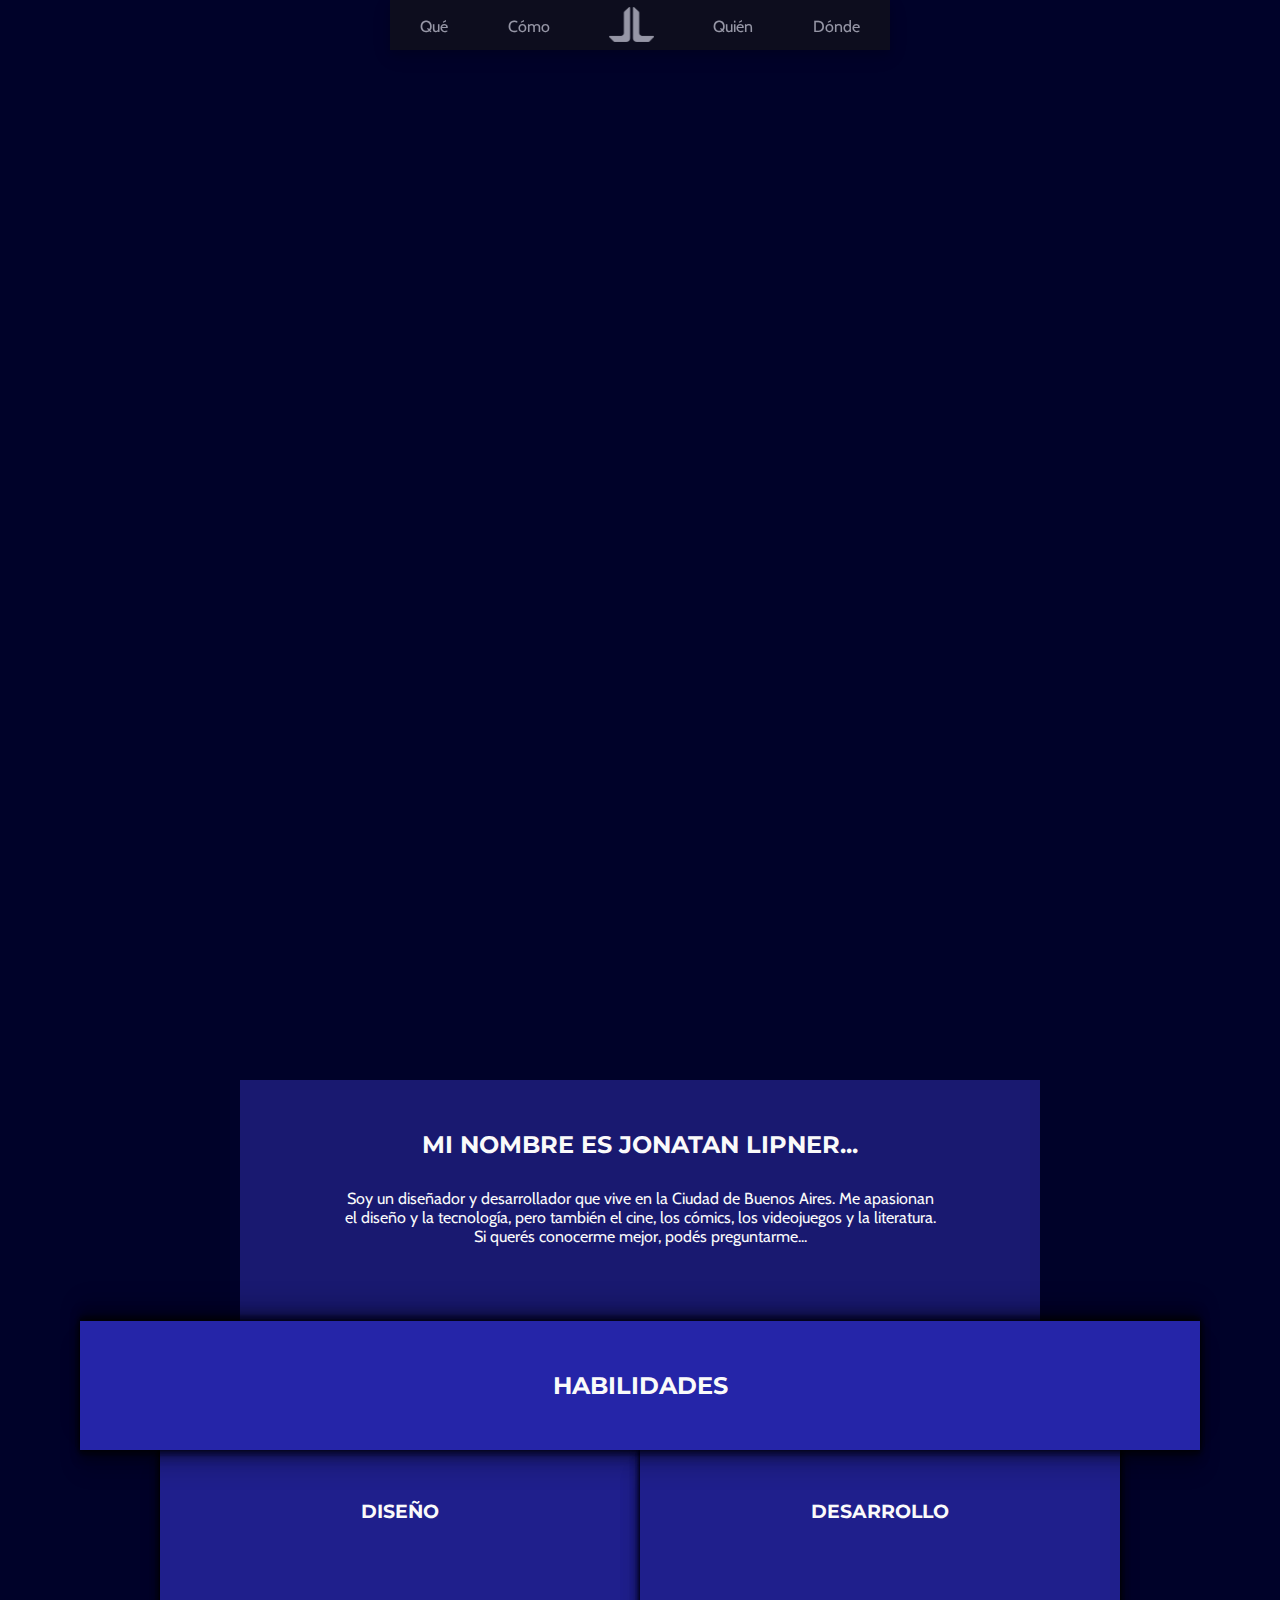
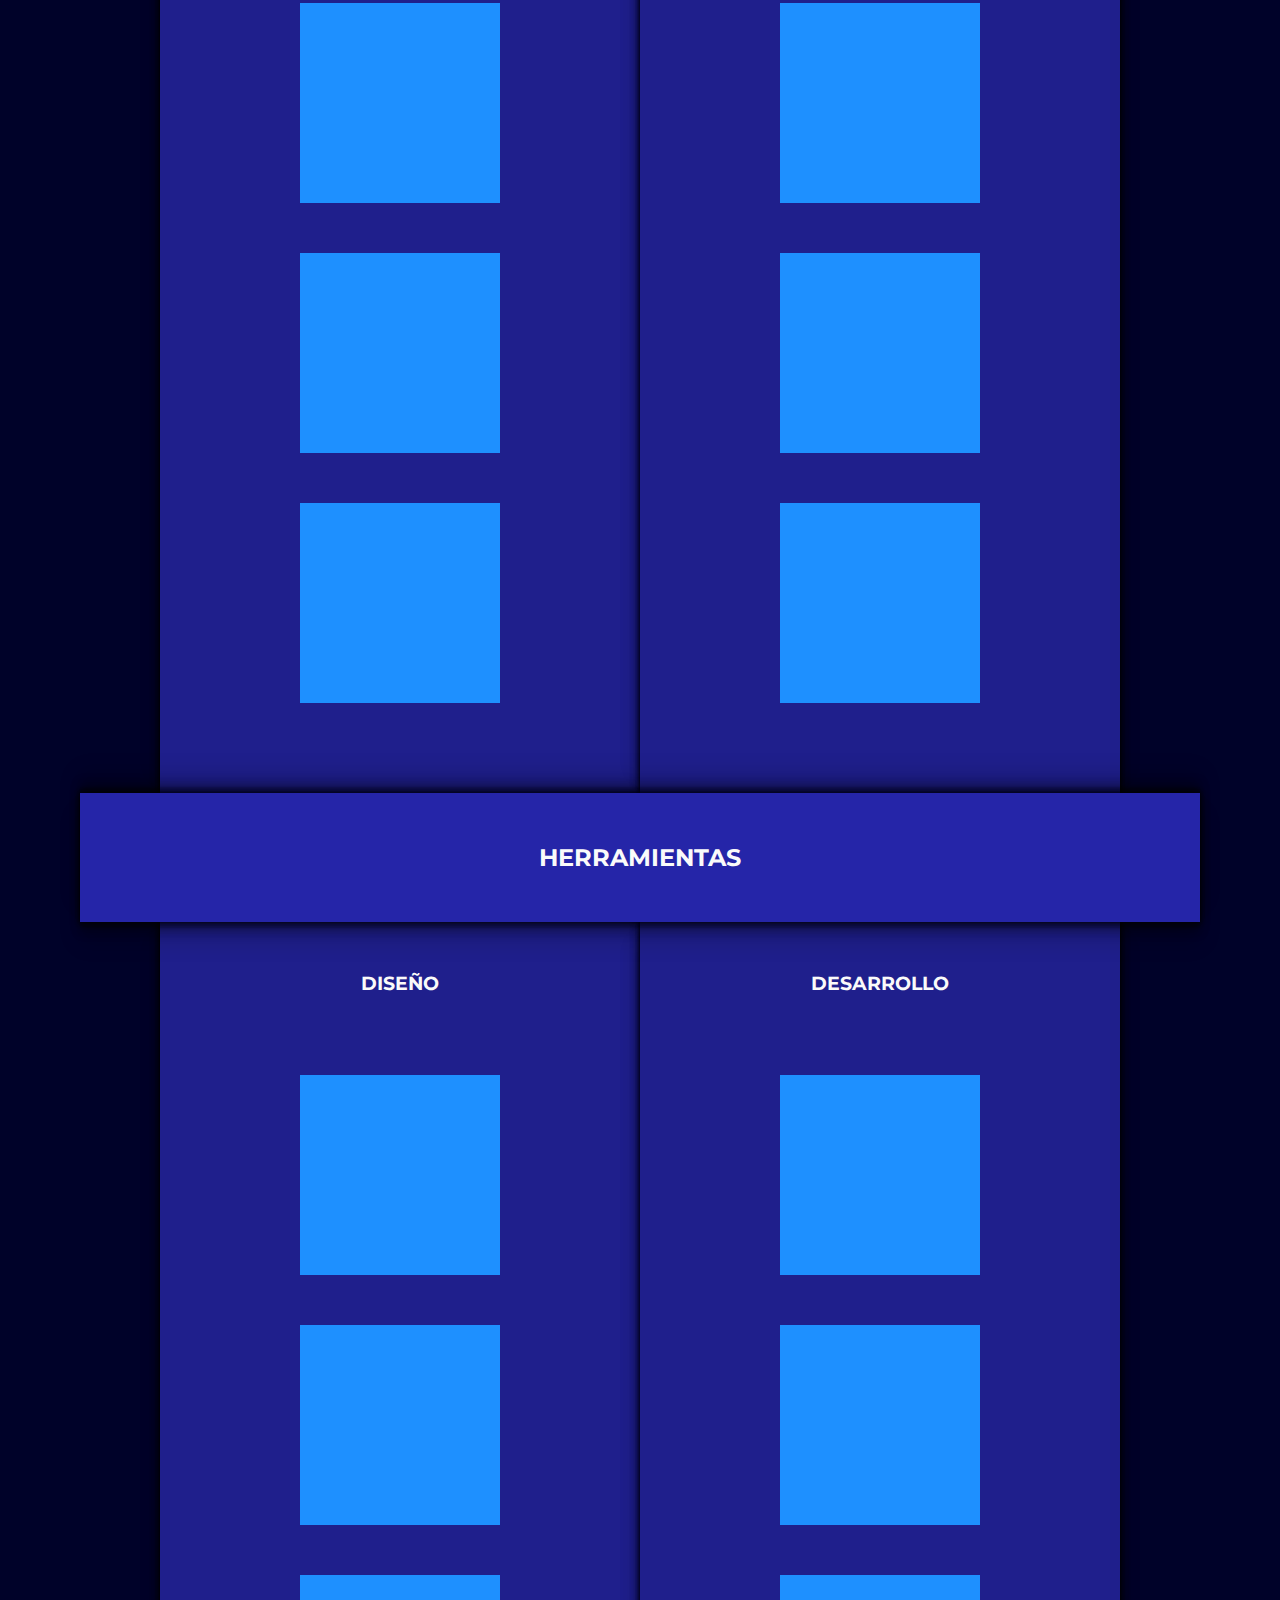
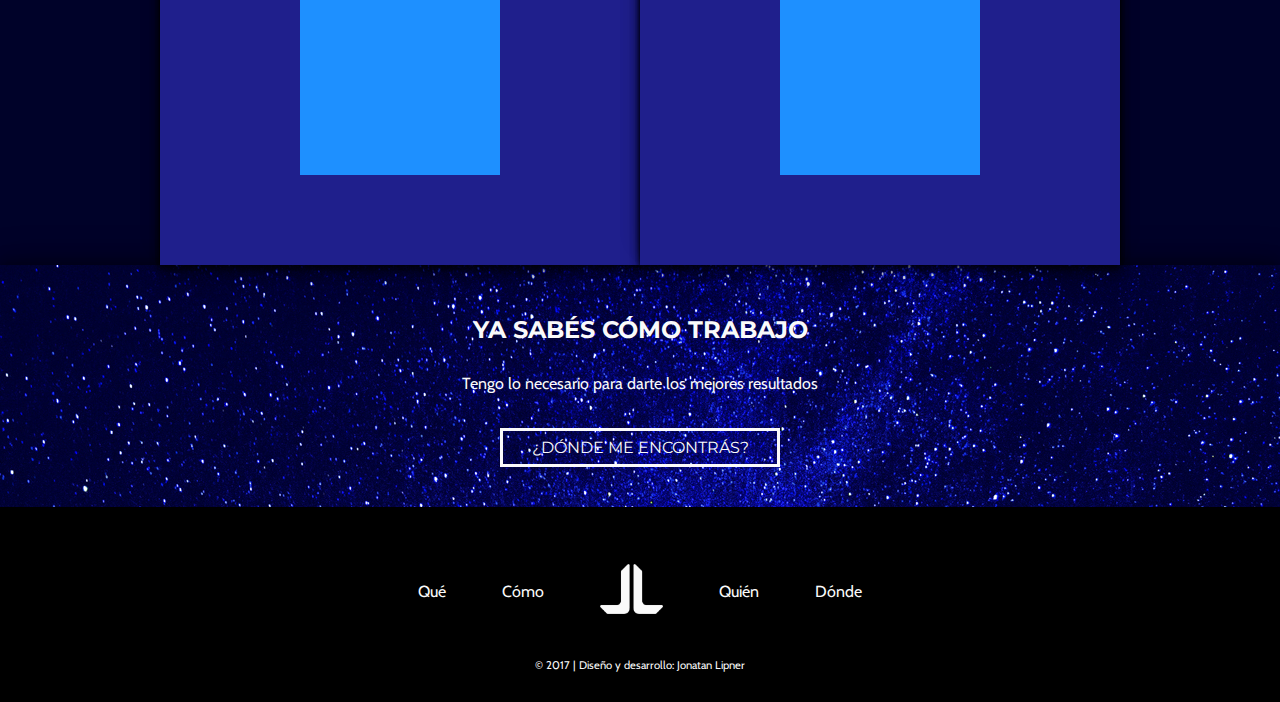
==== pages/how.html @ ca88f272 "almost" ====
<!DOCTYPE html>
<html lang="es">
<head>
	<meta charset="utf-8">
	<link rel="icon" type="image/png" href="img/favico.png">
	<link href="https://fonts.googleapis.com/css?family=Montserrat:700|Cabin:400,400i" rel="stylesheet">  
	<link rel="stylesheet" type="text/css" href="../stylesheets/general.css">
	<link rel="stylesheet" type="text/css" href="../stylesheets/pages.css">
	<title>Cómo</title>
</head>
<body class="how">
	<header>
		<div class="head">
			<nav class="menu">
				<ul>
					<li><a href="what.html">Qué</a></li>
					<li><a href="how.html">Cómo</a></li>
					<li><a href="../index.html"><img src="../img/logo.png"></a></li>
					<li><a href="who.html">Quién</a></li>
					<li><a href="where.html">Dónde</a></li>
				</ul>
			</nav>
		</div>
	</header>
	<div class="container">
		<div class="introcon">
			
		</div>
		<div class="levelone whobox">
			<h2>MI NOMBRE ES JONATAN LIPNER...</h2>
			<div class="bodytext">
				<p>Soy un diseñador y desarrollador que vive en la Ciudad de Buenos Aires.
					Me apasionan el diseño y la tecnología, pero también el cine, 
					los cómics, los videojuegos y la literatura.
					Si querés conocerme mejor, podés preguntarme...
				</p>
			</div>	
		</div>
		<div class="leveltwo howbox">
			<h2>HABILIDADES</h2>	
		</div>
		<div class="levelone magicboxcon">
			<div class="leveltwo magicbox left">
				<h3>DISEÑO</h3>
				<div class="outer">
					<div class="inner">
						
					</div>
				</div>
				<div class="outer">
					<div class="inner">
						
					</div>
				</div>
				<div class="outer">
					<div class="inner">
						
					</div>
				</div>		
			</div>
			<div class="leveltwo magicbox right">
				<h3>DESARROLLO</h3>
				<div class="outer">
					<div class="inner">
						
					</div>
				</div>
				<div class="outer">
					<div class="inner">
						
					</div>
				</div>
				<div class="outer">
					<div class="inner">
						
					</div>
				</div>			
			</div>
		</div>
		<div class="leveltwo howbox">
			<h2>HERRAMIENTAS</h2>	
		</div>
		<div class="levelone magicboxcon">
			<div class="leveltwo magicbox left">
				<h3>DISEÑO</h3>
				<div class="outer">
					<div class="inner">
						
					</div>
				</div>
				<div class="outer">
					<div class="inner">
						
					</div>
				</div>
				<div class="outer">
					<div class="inner">
						
					</div>
				</div>		
			</div>
			<div class="leveltwo magicbox right">
				<h3>DESARROLLO</h3>
				<div class="outer">
					<div class="inner">
						
					</div>
				</div>
				<div class="outer">
					<div class="inner">
						
					</div>
				</div>
				<div class="outer">
					<div class="inner">
						
					</div>
				</div>			
			</div>
		</div>	
		<div class="levelone wherecon">
			<h2>YA SABÉS CÓMO TRABAJO</h2>
			<div class="bodytext">
				<p>Tengo lo necesario para darte los mejores resultados</p>
			</div>
			<div class="wherebutton">
				<a href="where.html">¿DÓNDE ME ENCONTRÁS?</a>
			</div>	
		</div>
	</div>
	<footer>
		<div class="foot">
			<nav class="footnav">
				<ul>
					<li><a href="what.html">Qué</a></li>
					<li><a href="how.html">Cómo</a></li>
					<li><a href="../index.html"><img src="../img/logo.png"></a></li>
					<li><a href="who.html">Quién</a></li>
					<li><a href="where.html">Dónde</a></li>
				</ul>
			</nav>
			<p>&copy; 2017 | Diseño y desarrollo: Jonatan Lipner</p>
		</div>
	</footer>
</body>
</html>
---- stylesheets/general.css ----
/* GENERAL STYLESHEET */



/*--------------------------------
  
            COMMON VALUES 

---------------------------------*/


* {
	padding: 0;
	margin: 0;
	box-sizing: border-box;
}

h1, h2, h3 {
	font-family: 'Montserrat', sans-serif;
	color: #fafafa;
	text-align: center;
	padding: 50px 0 30px 0;
}

p {
	font-family: 'Cabin', sans-serif;
	color: #fafafa;
	text-align: center;
}

.bodytext {
	height: auto;
	max-width: 600px;
	margin: auto;
	padding-bottom: 35px;
}

/*---------- HEADER -------------*/

header {
	max-width: 100%;
	background-color: transparent;
}

.head {
	max-width: 1280px;
}

.menu {
	max-height: 50px;
	max-width: 500px;
	z-index: 101;
	top: 0;
	left: 0;
	right: 0;
	margin: auto;
	position: fixed;
	background-color: #161718;
	opacity: 0.6;
	-moz-box-shadow: 0 4px 8px 0 rgba(0, 0, 0, 0.2), 0 6px 20px 0 rgba(0, 0, 0, 0.19);
  	-webkit-box-shadow: 0 4px 8px 0 rgba(0, 0, 0, 0.2), 0 6px 20px 0 rgba(0, 0, 0, 0.19);
  	box-shadow: 0 4px 8px 0 rgba(0, 0, 0, 0.2), 0 6px 20px 0 rgba(0, 0, 0, 0.19);
  	transition: opacity 0.5s ease;
}

.menu:hover {
	opacity: 1;
}

/*-------- CONTAINER ------------*/

.container {
	height: auto;
	max-width: 100%;
	background-color: #000229;
}

.container a {
	height: auto;
	max-width: 200px;
	font-family: 'Montserrat', sans-serif;
	color: #fafafa;
	font-size: 1em;
	text-align: center;
	text-decoration: none;
	padding: 7px;
	border: 3px solid #fafafa;
	display: block;
	margin: auto;
	-webkit-transition: all 0.5s ease;
	transition: all 0.5s ease;
}

.container a:hover {
	background-color: dodgerblue;
	border: 3px solid dodgerblue;
}

.levelone {
	margin: auto;
	padding-bottom: 40px;
	position: relative;
	background-color: midnightblue;
}

.leveltwo {
	margin: auto;
	padding-bottom: 40px;
	position: relative;
	background-color: #1f1f8c;
	z-index: 20;
	-moz-box-shadow: 
	0 6px 1px rgba(0,0,0,.1),
            0 0 5px rgba(0,0,0,.1),
            0 1px 3px rgba(0,0,0,.3),
            0 3px 5px rgba(0,0,0,.2),
            0 5px 10px rgba(0,0,0,.25),
            0 10px 10px rgba(0,0,0,.2),
            0 20px 20px rgba(0,0,0,.15),
            0 -6px 1px rgba(0,0,0,.1),
            0 0 5px rgba(0,0,0,.1),
            0 -1px 3px rgba(0,0,0,.3),
            0 -3px 5px rgba(0,0,0,.2),
            0 -5px 10px rgba(0,0,0,.25),
            0 -10px 10px rgba(0,0,0,.2),
            0 -20px 20px rgba(0,0,0,.15);;
  	-webkit-box-shadow: 
  	0 6px 1px rgba(0,0,0,.1),
            0 0 5px rgba(0,0,0,.1),
            0 1px 3px rgba(0,0,0,.3),
            0 3px 5px rgba(0,0,0,.2),
            0 5px 10px rgba(0,0,0,.25),
            0 10px 10px rgba(0,0,0,.2),
            0 20px 20px rgba(0,0,0,.15),
            0 -6px 1px rgba(0,0,0,.1),
            0 0 5px rgba(0,0,0,.1),
            0 -1px 3px rgba(0,0,0,.3),
            0 -3px 5px rgba(0,0,0,.2),
            0 -5px 10px rgba(0,0,0,.25),
            0 -10px 10px rgba(0,0,0,.2),
            0 -20px 20px rgba(0,0,0,.15);;
  	box-shadow: 
  			0 6px 1px rgba(0,0,0,.1),
            0 0 5px rgba(0,0,0,.1),
            0 1px 3px rgba(0,0,0,.3),
            0 3px 5px rgba(0,0,0,.2),
            0 5px 10px rgba(0,0,0,.25),
            0 10px 10px rgba(0,0,0,.2),
            0 20px 20px rgba(0,0,0,.15),
            0 -6px 1px rgba(0,0,0,.1),
            0 0 5px rgba(0,0,0,.1),
            0 -1px 3px rgba(0,0,0,.3),
            0 -3px 5px rgba(0,0,0,.2),
            0 -5px 10px rgba(0,0,0,.25),
            0 -10px 10px rgba(0,0,0,.2),
            0 -20px 20px rgba(0,0,0,.15);
}

.levelthree {
	margin: auto;
	position: relative;
	background-color: #2525a8;
	box-shadow: 0 6px 1px rgba(0,0,0,.1),
               0 0 5px rgba(0,0,0,.1),
               0 1px 3px rgba(0,0,0,.3),
               0 3px 5px rgba(0,0,0,.2),
               0 5px 10px rgba(0,0,0,.25),
               0 10px 10px rgba(0,0,0,.2),
               0 20px 20px rgba(0,0,0,.15);
}

.levelone, .leveltwo, .levelthree h2 {
	-webkit-transition: all 1s ease;
	transition: all 1s ease;
}

.levelone:hover, 
.leveltwo:hover, 
.levelthree:hover h2 {
	text-shadow: 0 6px 1px rgba(0,0,0,.1),
               0 0 5px rgba(0,0,0,.1),
               0 1px 3px rgba(0,0,0,.3),
               0 3px 5px rgba(0,0,0,.2),
               0 5px 10px rgba(0,0,0,.25),
               0 10px 10px rgba(0,0,0,.2),
               0 20px 20px rgba(0,0,0,.15);
}

.levelone, .leveltwo, .levelthree a {
	-webkit-transition: all 1s ease;
	transition: all 1s ease;
}

.levelone:hover a {
	box-shadow: 0 6px 1px rgba(0,0,0,.1),
               0 0 5px rgba(0,0,0,.1),
               0 1px 3px rgba(0,0,0,.3),
               0 3px 5px rgba(0,0,0,.2),
               0 5px 10px rgba(0,0,0,.25),
               0 10px 10px rgba(0,0,0,.2),
               0 20px 20px rgba(0,0,0,.15);
}

.leveltwo:hover a {
	box-shadow: 0 6px 1px rgba(0,0,0,.1),
               0 0 5px rgba(0,0,0,.1),
               0 1px 3px rgba(0,0,0,.3),
               0 3px 5px rgba(0,0,0,.2),
               0 5px 10px rgba(0,0,0,.25),
               0 10px 10px rgba(0,0,0,.2),
               0 20px 20px rgba(0,0,0,.15);
}

.levelthree:hover a {
	box-shadow: 0 6px 1px rgba(0,0,0,.1),
               0 0 5px rgba(0,0,0,.1),
               0 1px 3px rgba(0,0,0,.3),
               0 3px 5px rgba(0,0,0,.2),
               0 5px 10px rgba(0,0,0,.25),
               0 10px 10px rgba(0,0,0,.2),
               0 20px 20px rgba(0,0,0,.15);
}

.wherecon {
	height: auto;
	width: 100%;
	padding-bottom: 40px;
	position: relative;
	background-image: url(../img/background-where.jpg);
	background-position: center;
	background-repeat: no-repeat;
	-moz-box-shadow: 
	0 -6px 9px 0 rgba(0, 0, 0, 0.2), 0 -9px 30px 0 rgba(0, 0, 0, 0.19), 
	0 6px 9px 0 rgba(0, 0, 0, 0.2), 0 9px 30px 0 rgba(0, 0, 0, 0.19);
  	-webkit-box-shadow: 
  	0 -6px 9px 0 rgba(0, 0, 0, 0.2), 0 -9px 30px 0 rgba(0, 0, 0, 0.19),
  	0 6px 9px 0 rgba(0, 0, 0, 0.2), 0 9px 30px 0 rgba(0, 0, 0, 0.19);
  	box-shadow: 
  	0 -6px 9px 0 rgba(0, 0, 0, 0.2), 0 -9px 30px 0 rgba(0, 0, 0, 0.19),
  	0 6px 9px 0 rgba(0, 0, 0, 0.2), 0 9px 30px 0 rgba(0, 0, 0, 0.19);
}

.wherebutton {
	height: auto;
	max-width: 280px;
	margin: auto;
}

.wherebutton a {
	height: auto;
	max-width: 280px;
}


/*---------- FOOTER ------------*/

footer {
	height: auto;
	max-width: 100%;
	background-color: black;
}

footer p {
	padding-bottom: 30px;
	font-size: 0.7em;
}

.foot {
	max-width: 1120px;
	margin: auto;
}

.footnav {
	height: auto;
	max-width: 500px;
	top: 0;
	left: 0;
	right: 0;
	margin: auto;
	padding-top: 50px;
	padding-bottom: 30px;
}


nav ul {
	list-style-type: none;
	display: flex;
	align-items: center;
}

nav ul li {
	float: left;
	flex-grow: 1;
}

nav a {
	padding-top: 7px;
	padding-bottom: 10px;
	text-decoration: none;
	text-align: center;
	display: block;
	color: #fafafa;
	font-family: 'Cabin', sans-serif;
}

nav img {
	height: 35px;
	width: auto;
}

.footnav img {
	height: 50px;
	width: auto;
}
---- stylesheets/pages.css ----
/*------------------------------

            INDEX      

-------------------------------*/



/*--------- INTRO ------------*/

.introcon {
	height: 1080px;
	width: 100%;
	position: relative;
	overflow: hidden;
}

.introcon img {
	max-width: 1920px;
	position: absolute;
}

.poemcon {
	height: auto;
	max-width: 500px;
	position: relative;
	margin: auto;
	text-align: center;
	z-index: 1
}

.poemcon p {
	font-family: 'Cabin', sans-serif;
	font-style: italic;
	font-size: 1vw;
	color: #fafafa;
}

/*---------- WHO --------------*/

.whobox {
	height: auto;
	max-width: 800px;
	position: relative;
}


/*----------- HOW --------------*/

.howbox {
	height: auto;
	max-width: 1120px;	
}

.design-devbox {
	height: 200px;
	max-width: 1120px;
	margin: auto;
	background-color: #1f1f8c;
}

.desdev-box {
	height: 200px;
	width: 0;
	margin: auto;
	overflow: hidden;
	-webkit-transition: all 0.5s;
	transition: all 0.5s;
}

.left {
	float: left;
}

.right {
	float: right;
}

.howbox .bodytext {
	padding-top: 35px;
}

.howbox:hover .desdev-box {
	width: 100%;
	
}

.indexdev {
	max-width: 80%;
	padding-top: 400px;
	margin: auto;
	transition: padding-top 0.8s ease;
	transition-delay: 0.8s;
}

.indexdevchild {
	height: 300px;
	width: 200px;
	margin: auto;
	background-color: orange;
}

.howbox:hover .indexdev {
	padding-top: 0;
}

/*------------ WHAT -------------*/

.whatbox {
	height: auto;
	max-width: 800px;
}


/*------------------------------

            WHAT      

-------------------------------*/


/*------------ PROJECTS -------------*/

.what .howbox {
	height: 100px;
	max-width: 480px;
	z-index: 25;
	position: relative;
	background-color: #2525a8;
}

.carrousample {
	max-width: 475px;
	margin: auto;
}

.carrousample a {
	max-width: 100px;
	border: none;
}


/*------------ DESCRIPTION -------------*/

.descriptcon {
	height: auto;
	max-width: 1120px;
	overflow: auto;
	background-color: #1f1f8c;
}

.descriptimg{
	height: auto;
	max-width: 70%;
	float: left;
}

.sampleviews {
	width: 300px;
}

.sampleviews a {
	border: none;
}

.descriptbox{
	height: auto;
	max-width: 30%;
	float: right;
}


/*------------ WHERE -------------*/

.wherecon {
	clear: both;
}


/*------------------------------

            HOW      

-------------------------------*/

/*------------ SKILLS/TOOLS -------------*/


.magicboxcon {
	height: auto;
	width: 960px;
	position: relative;
}

.magicbox {
	height: auto;
	width: 50%;
}

.magicbox:hover h3 {
	text-shadow: 0 6px 1px rgba(0,0,0,.1),
               0 0 5px rgba(0,0,0,.1),
               0 1px 3px rgba(0,0,0,.3),
               0 3px 5px rgba(0,0,0,.2),
               0 5px 10px rgba(0,0,0,.25),
               0 10px 10px rgba(0,0,0,.2),
               0 20px 20px rgba(0,0,0,.15);
}


.outer {
	height: 200px;
	width: 200px;
	margin: auto;
	margin-top: 50px;
	margin-bottom: 50px;
	background-color: dodgerblue;
}

.how .howbox {
	padding-bottom: 20px;
	z-index: 25;
	clear: both;
	background-color: #2525a8;
}


/*------------------------------

            WHO      

-------------------------------*/

/*------------- BIO -------------*/

.biobox {
	height: 400px;
	max-width: 800px;
}

/*------------ FUN-FACTS -------------*/

.funcon {
	height: 100px;
	max-width: 1040px;
	z-index: 25;
	background-color: #2525a8;
}

/*------------ HISTORY -------------*/

.historybox {
	height: 800px;
	max-width: 960px;
}

/*------------ VALUES -------------*/

.valuebox {
	height: 200px;
	max-width: 1120px;
}
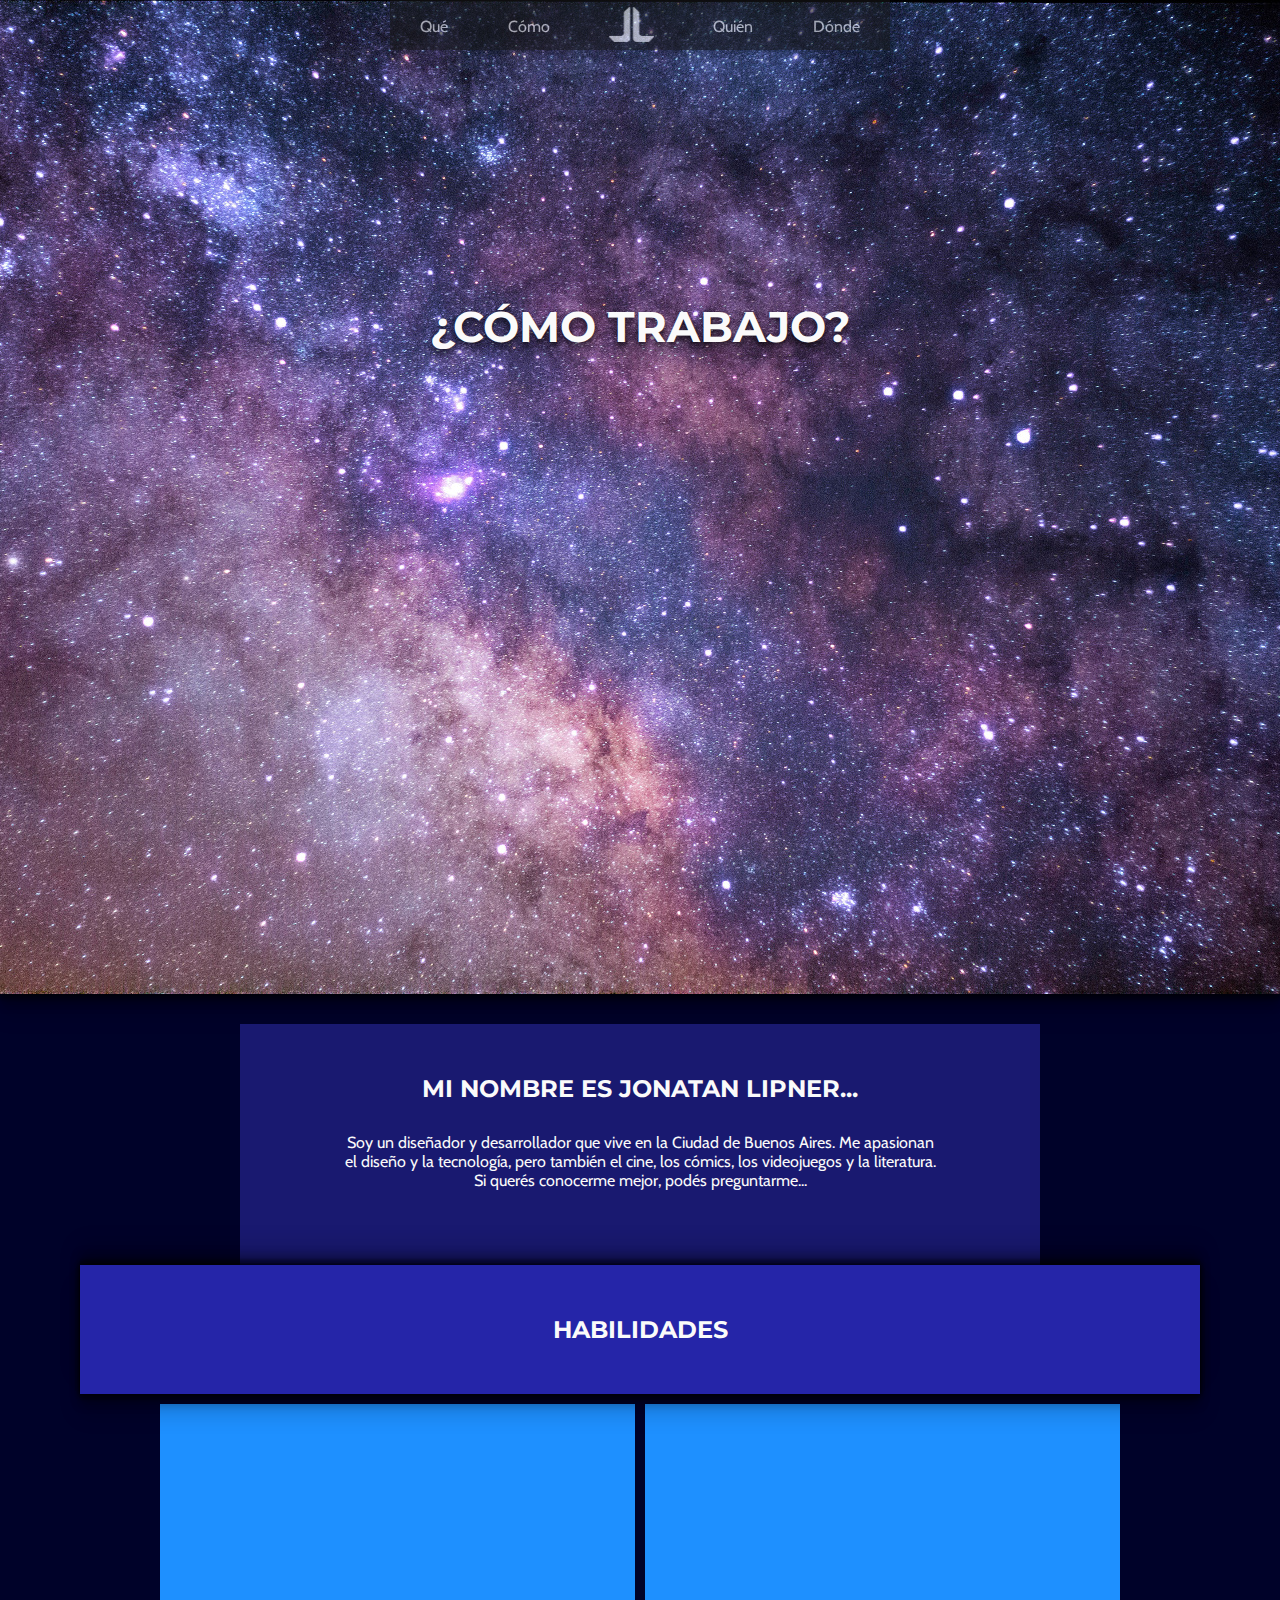
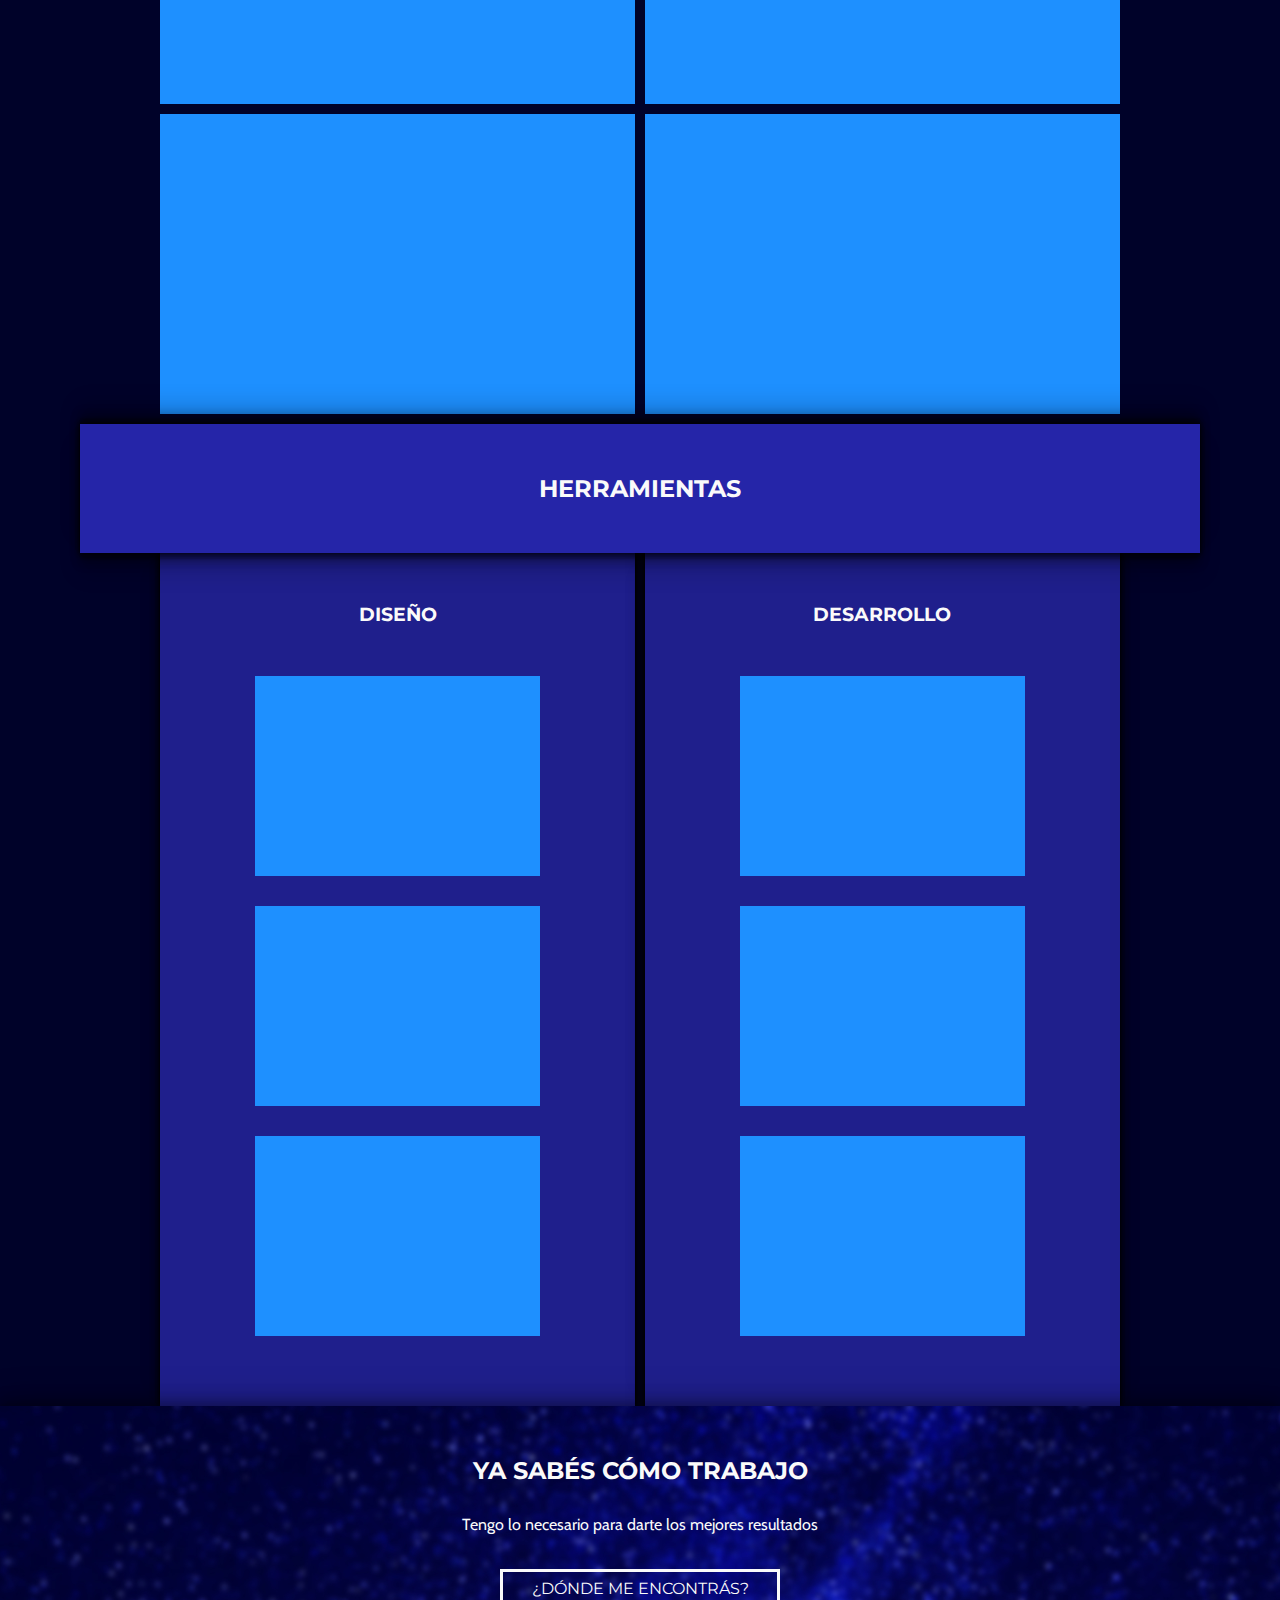
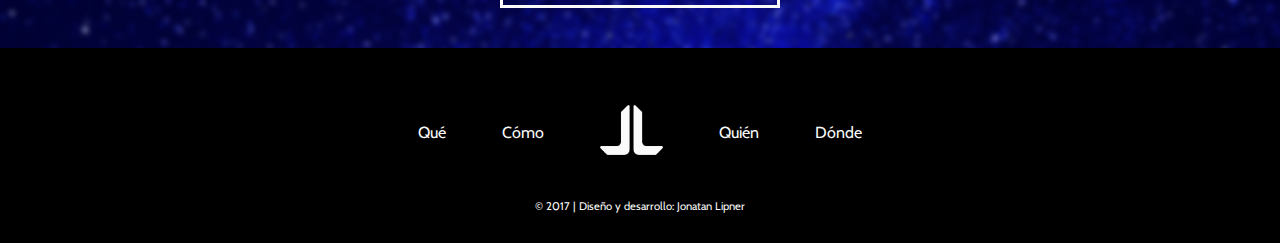
==== commit dbce06dc: "rest full" ====
--- a/pages/how.html
+++ b/pages/how.html
@@ -24,7 +24,11 @@
 	</header>
 	<div class="container">
 		<div class="introcon">
-			
+			<div class="intro">
+				<div class="introtag">
+					<h1>¿CÓMO TRABAJO?</h1>
+				</div>
+			</div>
 		</div>
 		<div class="levelone whobox">
 			<h2>MI NOMBRE ES JONATAN LIPNER...</h2>
@@ -40,41 +44,17 @@
 			<h2>HABILIDADES</h2>	
 		</div>
 		<div class="levelone magicboxcon">
-			<div class="leveltwo magicbox left">
-				<h3>DISEÑO</h3>
-				<div class="outer">
-					<div class="inner">
+			<div class="leveltwo magicsquareup left">
+					
+			</div>
+			<div class="leveltwo magicsquareup right">
 						
-					</div>
-				</div>
-				<div class="outer">
-					<div class="inner">
+			</div>
+			<div class="leveltwo magicsquaredown left">
+					
+			</div>
+			<div class="leveltwo magicsquaredown right">
 						
-					</div>
-				</div>
-				<div class="outer">
-					<div class="inner">
-						
-					</div>
-				</div>		
-			</div>
-			<div class="leveltwo magicbox right">
-				<h3>DESARROLLO</h3>
-				<div class="outer">
-					<div class="inner">
-						
-					</div>
-				</div>
-				<div class="outer">
-					<div class="inner">
-						
-					</div>
-				</div>
-				<div class="outer">
-					<div class="inner">
-						
-					</div>
-				</div>			
 			</div>
 		</div>
 		<div class="leveltwo howbox">
--- a/stylesheets/general.css
+++ b/stylesheets/general.css
@@ -226,6 +226,7 @@
 	width: 100%;
 	padding-bottom: 40px;
 	position: relative;
+	z-index: 30;
 	background-image: url(../img/background-where.jpg);
 	background-position: center;
 	background-repeat: no-repeat;
--- a/stylesheets/pages.css
+++ b/stylesheets/pages.css
@@ -9,15 +9,24 @@
 /*--------- INTRO ------------*/
 
 .introcon {
-	height: 1080px;
+	height: auto;
 	width: 100%;
 	position: relative;
-	overflow: hidden;
-}
-
-.introcon img {
+	background-color: #000229;
+}
+
+.index .intro {
+	min-height: 994px;
 	max-width: 1920px;
-	position: absolute;
+	background-image: url(../img/index/cover.jpg);
+	background-position: center;
+	background-size: cover;
+	background-repeat: no-repeat;
+}
+
+.introtag {
+	height: 100px;
+	max-width: 1920px;
 }
 
 .poemcon {
@@ -26,14 +35,36 @@
 	position: relative;
 	margin: auto;
 	text-align: center;
-	z-index: 1
+	padding-top: 250px;
 }
 
 .poemcon p {
 	font-family: 'Cabin', sans-serif;
 	font-style: italic;
-	font-size: 1vw;
+	font-size: 1.1em;
 	color: #fafafa;
+	text-shadow: 0 6px 1px rgba(0,0,0,.1),
+            0 0 5px rgba(0,0,0,.1),
+            0 1px 3px rgba(0,0,0,.3),
+            0 3px 5px rgba(0,0,0,.2),
+            0 5px 10px rgba(0,0,0,.25),
+            0 10px 10px rgba(0,0,0,.2),
+            0 20px 20px rgba(0,0,0,.15);
+}
+
+.introtag {
+	padding-top: 100px;
+}
+
+.introtag h1 {
+	font-size: 2.7em;
+	text-shadow: 0 6px 1px rgba(0,0,0,.1),
+            0 0 5px rgba(0,0,0,.1),
+            0 1px 3px rgba(0,0,0,.3),
+            0 3px 5px rgba(0,0,0,.2),
+            0 5px 10px rgba(0,0,0,.25),
+            0 10px 10px rgba(0,0,0,.2),
+            0 20px 20px rgba(0,0,0,.15);
 }
 
 /*---------- WHO --------------*/
@@ -42,6 +73,7 @@
 	height: auto;
 	max-width: 800px;
 	position: relative;
+	margin-top: 30px;
 }
 
 
@@ -81,8 +113,7 @@
 }
 
 .howbox:hover .desdev-box {
-	width: 100%;
-	
+	width: 100%;	
 }
 
 .indexdev {
@@ -111,6 +142,40 @@
 	max-width: 800px;
 }
 
+.whatbox p {
+	padding-bottom: 20px;
+}
+
+.whatbox .bodytext p {
+	padding-top: 20px;
+}
+
+.projects {
+	height: auto;
+	max-width: 758px;
+	margin: auto;
+}
+
+.projects img {
+	height: auto;
+	width: 250px;
+	padding: 5px;
+	filter: grayscale(0.6);
+	transition: all 0.5s ease;
+}
+
+.projects img:hover {
+	filter: grayscale(0);
+	background-color: #fafafa;
+	box-shadow: 
+			0 6px 1px rgba(0,0,0,.1),
+            0 0 5px rgba(0,0,0,.1),
+            0 1px 3px rgba(0,0,0,.3),
+            0 3px 5px rgba(0,0,0,.2),
+            0 5px 10px rgba(0,0,0,.25),
+            0 10px 10px rgba(0,0,0,.2),
+            0 20px 20px rgba(0,0,0,.15);
+} 
 
 /*------------------------------
 
@@ -118,25 +183,61 @@
 
 -------------------------------*/
 
-
+.what .intro {
+	min-height: 994px;
+	max-width: 1920px;
+	background-image: url(../img/what/cover.jpeg);
+	background-position: center;
+	background-size: cover;
+	background-repeat: no-repeat;
+	z-index: 30;
+	box-shadow: 
+			0 6px 1px rgba(0,0,0,.1),
+            0 0 5px rgba(0,0,0,.1),
+            0 1px 3px rgba(0,0,0,.3),
+            0 3px 5px rgba(0,0,0,.2),
+            0 5px 10px rgba(0,0,0,.25),
+            0 10px 10px rgba(0,0,0,.2),
+            0 20px 20px rgba(0,0,0,.15);
+}
+
+.what .introtag {
+	padding-top: 250px;
+}
 /*------------ PROJECTS -------------*/
 
 .what .howbox {
-	height: 100px;
-	max-width: 480px;
+	height: auto;
+	max-width: 600px;
 	z-index: 25;
 	position: relative;
 	background-color: #2525a8;
 }
 
 .carrousample {
-	max-width: 475px;
-	margin: auto;
-}
-
-.carrousample a {
-	max-width: 100px;
+	width: 600px;
+	margin: auto;
+	padding-left: 25px;
+}
+
+.sitebox {
+	width: 80px;
+	margin: auto;
+}
+
+.carrousample li {
+	filter: grayscale(0.6);
+	transition: all 0.5s ease;
+}
+
+.carrousample img {
+	height: 80px;
 	border: none;
+	text-align: center;
+}
+
+.carrousample li:hover {
+	filter: grayscale(0);
 }
 
 
@@ -151,22 +252,69 @@
 
 .descriptimg{
 	height: auto;
-	max-width: 70%;
+	width: 60%;
 	float: left;
+}
+
+.sample {
+	height: 470px;
+	width: 350px;
+	margin: auto;
+	margin-top: 35px;
+	margin-bottom: 30px;
+	background-color: dodgerblue;
+	transition: box-shadow 0.5s ease;
+}
+
+.sample img {
+	position: absolute;
+}
+
+.sample:hover {
+	box-shadow: 
+  			0 6px 1px rgba(0,0,0,.1),
+            0 0 5px rgba(0,0,0,.1),
+            0 1px 3px rgba(0,0,0,.3),
+            0 3px 5px rgba(0,0,0,.2),
+            0 5px 10px rgba(0,0,0,.25),
+            0 10px 10px rgba(0,0,0,.2),
+            0 20px 20px rgba(0,0,0,.15);
 }
 
 .sampleviews {
 	width: 300px;
-}
-
-.sampleviews a {
-	border: none;
+	margin: auto;
+}
+
+.sampleviews li {
+	text-shadow: none;
+	text-align: center;
+	color: #fafafa;
+	font-family: 'Montserrat', sans-serif;
+	transition: text-shadow 0.5s ease;
+}
+
+.sampleviews li:hover {
+	text-shadow: 
+  			0 6px 1px rgba(0,0,0,.1),
+            0 0 5px rgba(0,0,0,.1),
+            0 1px 3px rgba(0,0,0,.3),
+            0 3px 5px rgba(0,0,0,.2),
+            0 5px 10px rgba(0,0,0,.25),
+            0 10px 10px rgba(0,0,0,.2),
+            0 20px 20px rgba(0,0,0,.15);
 }
 
 .descriptbox{
 	height: auto;
-	max-width: 30%;
+	max-width: 40%;
 	float: right;
+}
+
+.descript p {
+	text-shadow: none;
+	text-align: justify;
+	padding: 30px;
 }
 
 
@@ -183,6 +331,28 @@
 
 -------------------------------*/
 
+.how .intro {
+	min-height: 994px;
+	max-width: 1920px;
+	background-image: url(../img/how/cover.jpeg);
+	background-position: center;
+	background-size: cover;
+	background-repeat: no-repeat;
+	z-index: 30;
+	box-shadow:
+			0 6px 1px rgba(0,0,0,.1),
+            0 0 5px rgba(0,0,0,.1),
+            0 1px 3px rgba(0,0,0,.3),
+            0 3px 5px rgba(0,0,0,.2),
+            0 5px 10px rgba(0,0,0,.25),
+            0 10px 10px rgba(0,0,0,.2),
+            0 20px 20px rgba(0,0,0,.15);
+}
+
+.how .introtag {
+	padding-top: 250px;
+}
+
 /*------------ SKILLS/TOOLS -------------*/
 
 
@@ -190,11 +360,32 @@
 	height: auto;
 	width: 960px;
 	position: relative;
-}
+	background-color: transparent;
+}
+
+.magicsquareup {
+	height: 300px;
+	width: 49.5%;
+	margin: auto;
+	margin-top: 10px;
+	margin-bottom: 10px;
+	box-shadow: none;
+	background-color: dodgerblue;
+}
+
+.magicsquaredown {
+	height: 300px;
+	width: 49.5%;
+	margin: auto;
+	margin-bottom: 10px;
+	box-shadow: none;
+	background-color: dodgerblue;
+}
+
 
 .magicbox {
 	height: auto;
-	width: 50%;
+	width: 49.5%;
 }
 
 .magicbox:hover h3 {
@@ -210,10 +401,10 @@
 
 .outer {
 	height: 200px;
-	width: 200px;
-	margin: auto;
-	margin-top: 50px;
-	margin-bottom: 50px;
+	width: 60%;
+	margin: auto;
+	margin-top: 20px;
+	margin-bottom: 30px;
 	background-color: dodgerblue;
 }
 
@@ -231,32 +422,354 @@
 
 -------------------------------*/
 
+.who .intro {
+	min-height: 994px;
+	max-width: 1920px;
+	background-image: url(../img/who/cover.jpeg);
+	background-position: center;
+	background-size: cover;
+	background-repeat: no-repeat;
+	box-shadow:
+			0 6px 1px rgba(0,0,0,.1),
+            0 0 5px rgba(0,0,0,.1),
+            0 1px 3px rgba(0,0,0,.3),
+            0 3px 5px rgba(0,0,0,.2),
+            0 5px 10px rgba(0,0,0,.25),
+            0 10px 10px rgba(0,0,0,.2),
+            0 20px 20px rgba(0,0,0,.15);
+}
+
+.who .introtag {
+	padding-top: 250px;
+}
+
 /*------------- BIO -------------*/
 
 .biobox {
-	height: 400px;
+	height: auto;
 	max-width: 800px;
+	overflow: auto;
+	padding-bottom: 0;
+	margin-top: 30px;
+}
+
+.photobox {
+	height: auto;
+	width: 60%;
+}
+
+.photo {
+	max-height: 350px;
+	max-width: 350px;
+	margin: auto;
+	margin-top: 25px;
+	margin-bottom: 27px;
+	overflow: hidden;
+	border-radius: 50%;
+	filter: grayscale(1);
+	background-color: dodgerblue;
+	transition: all 1s ease;
+}
+
+.photo img {
+	height: auto;
+	max-width: 350px;
+}
+
+.biobox:hover .photo {
+	filter: grayscale(0);
+	-moz-box-shadow: 
+	0 6px 1px rgba(0,0,0,.1),
+            0 0 5px rgba(0,0,0,.1),
+            0 1px 3px rgba(0,0,0,.3),
+            0 3px 5px rgba(0,0,0,.2),
+            0 5px 10px rgba(0,0,0,.25),
+            0 10px 10px rgba(0,0,0,.2),
+            0 20px 20px rgba(0,0,0,.15),
+            0 -6px 1px rgba(0,0,0,.1),
+            0 0 5px rgba(0,0,0,.1),
+            0 -1px 3px rgba(0,0,0,.3),
+            0 -3px 5px rgba(0,0,0,.2),
+            0 -5px 10px rgba(0,0,0,.25),
+            0 -10px 10px rgba(0,0,0,.2),
+            0 -20px 20px rgba(0,0,0,.15);;
+  	-webkit-box-shadow: 
+  	0 6px 1px rgba(0,0,0,.1),
+            0 0 5px rgba(0,0,0,.1),
+            0 1px 3px rgba(0,0,0,.3),
+            0 3px 5px rgba(0,0,0,.2),
+            0 5px 10px rgba(0,0,0,.25),
+            0 10px 10px rgba(0,0,0,.2),
+            0 20px 20px rgba(0,0,0,.15),
+            0 -6px 1px rgba(0,0,0,.1),
+            0 0 5px rgba(0,0,0,.1),
+            0 -1px 3px rgba(0,0,0,.3),
+            0 -3px 5px rgba(0,0,0,.2),
+            0 -5px 10px rgba(0,0,0,.25),
+            0 -10px 10px rgba(0,0,0,.2),
+            0 -20px 20px rgba(0,0,0,.15);;
+  	box-shadow: 
+  			0 6px 1px rgba(0,0,0,.1),
+            0 0 5px rgba(0,0,0,.1),
+            0 1px 3px rgba(0,0,0,.3),
+            0 3px 5px rgba(0,0,0,.2),
+            0 5px 10px rgba(0,0,0,.25),
+            0 10px 10px rgba(0,0,0,.2),
+            0 20px 20px rgba(0,0,0,.15),
+            0 -6px 1px rgba(0,0,0,.1),
+            0 0 5px rgba(0,0,0,.1),
+            0 -1px 3px rgba(0,0,0,.3),
+            0 -3px 5px rgba(0,0,0,.2),
+            0 -5px 10px rgba(0,0,0,.25),
+            0 -10px 10px rgba(0,0,0,.2),
+            0 -20px 20px rgba(0,0,0,.15);
+}
+
+.bio {
+	height: auto;
+	width: 40%;
+}
+
+.bio p  {
+	padding: 30px;
+	margin-top: 21%;
+	text-shadow: none;
+	text-align: justify;	
 }
 
 /*------------ FUN-FACTS -------------*/
 
 .funcon {
-	height: 100px;
+	height: auto;
 	max-width: 1040px;
+	padding-bottom: 0;
 	z-index: 25;
 	background-color: #2525a8;
 }
 
+.funcon p {
+	text-shadow: none;
+	line-height: 30px;
+}
+
+.funcon h2 {
+	padding-top: 30px;
+}
+
+.funbox {
+	width: 1000px;
+	margin: auto;
+}
+
+.funfacts {
+	margin: auto;
+	padding: 8px;
+}
+
+.funfacts li {
+	height: 50px;
+	transition: box-shadow 0.5s ease;
+}
+
+.funfacts p {
+	transition: all 0.5s ease;
+}
+
+.funfacts li:hover {
+	background-color: #fafafa;
+	box-shadow: 
+  			0 6px 1px rgba(0,0,0,.1),
+            0 0 5px rgba(0,0,0,.1),
+            0 1px 3px rgba(0,0,0,.3),
+            0 3px 5px rgba(0,0,0,.2),
+            0 5px 10px rgba(0,0,0,.25),
+            0 10px 10px rgba(0,0,0,.2),
+            0 20px 20px rgba(0,0,0,.15);
+}
+
+.funfacts li:hover p {
+	color: #2525a8;
+	font-size: 1.1em;
+	text-transform: uppercase;
+}
+
+.facts p {
+	padding-top: 10px;
+}
+
+
 /*------------ HISTORY -------------*/
 
 .historybox {
-	height: 800px;
+	height: auto;
 	max-width: 960px;
 }
 
-/*------------ VALUES -------------*/
-
-.valuebox {
+.hitbox {
+	height: auto;
+	max-width: 800px;
+	margin: auto;
+	padding-bottom: 20px;
+	overflow: auto;
+}
+
+.date {
+	height: 100px;
+	width: 20%;
+	float: left;
+	background-color: #2525a8;
+}
+
+.date p {
+	line-height: 100px;
+	font-size: 200%;
+}
+
+.hit {
+	height: 100px;
+	width: 78%;
+	padding: 20px;
+	float: right;
+	overflow: hidden;
+	background-color: dodgerblue;
+	transition: height 1s ease;
+}
+
+.hit p {
+	color: #fafafa;
+	font-size: 200%;
+	text-shadow: none;
+	text-align: justify;
+	transition: font-size 0.6s ease;
+}
+
+.hit:hover {
+	height: 300px;
+}
+
+.hit:hover p {
+	font-size: 100%;
+}
+
+
+/*------------------------------
+
+            WHERE     
+
+-------------------------------*/
+
+.where .intro {
+	min-height: 994px;
+	max-width: 1920px;
+	background-image: url(../img/where/cover.jpeg);
+	background-position: center;
+	background-size: cover;
+	background-repeat: no-repeat;
+	z-index: 30;
+	box-shadow:
+			0 6px 1px rgba(0,0,0,.1),
+            0 0 5px rgba(0,0,0,.1),
+            0 1px 3px rgba(0,0,0,.3),
+            0 3px 5px rgba(0,0,0,.2),
+            0 5px 10px rgba(0,0,0,.25),
+            0 10px 10px rgba(0,0,0,.2),
+            0 20px 20px rgba(0,0,0,.15);
+}
+
+.where .introtag {
+	padding-top: 250px;
+}
+
+/*------------- FORM -------------*/
+
+.formcon {
+	margin-top: 30px;
+}
+
+.formbox {
+	width: 80%;
+	margin: auto;
+}
+
+.formbox p {
+	text-shadow: none;
+	padding-bottom: 15px;
+	text-align: left;
+}
+
+form div {
+	padding: 20px;
+}
+
+.whowrites {
+	width: 50%;
+}
+
+input[type="text"], input[type="email"], textarea {
+	width: 100%;
+	border: none;
+	padding: 10px;
+	font-family: 'Cabin', sans-serif;
+	font-style: italic;
+	font-size: 1.2em;
+	color: lightgrey;
+	background-color: #000229;
+}
+
+textarea {
+	height: 250px;
+}
+
+.writeremail {
+	width: 50%;
+}
+
+.themessage {
+	width: 100%;
+}
+
+.submit {
+	width: 200px;
+	margin: auto;
+}
+
+input[type="submit"] {
+	height: auto;
+	width: 100%;
+	font-family: 'Montserrat', sans-serif;
+	color: #fafafa;
+	font-size: 1em;
+	padding: 10px;
+	border: 3px solid #fafafa;
+	display: block;
+	margin: auto;
+	background-color: transparent;
+	-webkit-transition: all 0.5s ease;
+	transition: all 0.5s ease;
+}
+
+input[type="submit"]:hover {
+	background-color: dodgerblue;
+	border: 3px solid dodgerblue;
+}
+}
+
+/*------------- SOCIAL -------------*/
+
+.socialcon {
 	height: 200px;
-	max-width: 1120px;
+}
+
+/*------------- RECEIVED -------------*/
+
+.received {
+	height: 80px;
+	width: 600px;
+	margin: auto;
+	margin-top: 50px;
+}
+
+.received p {
+	line-height: 80px;
+	text-shadow: none;
 }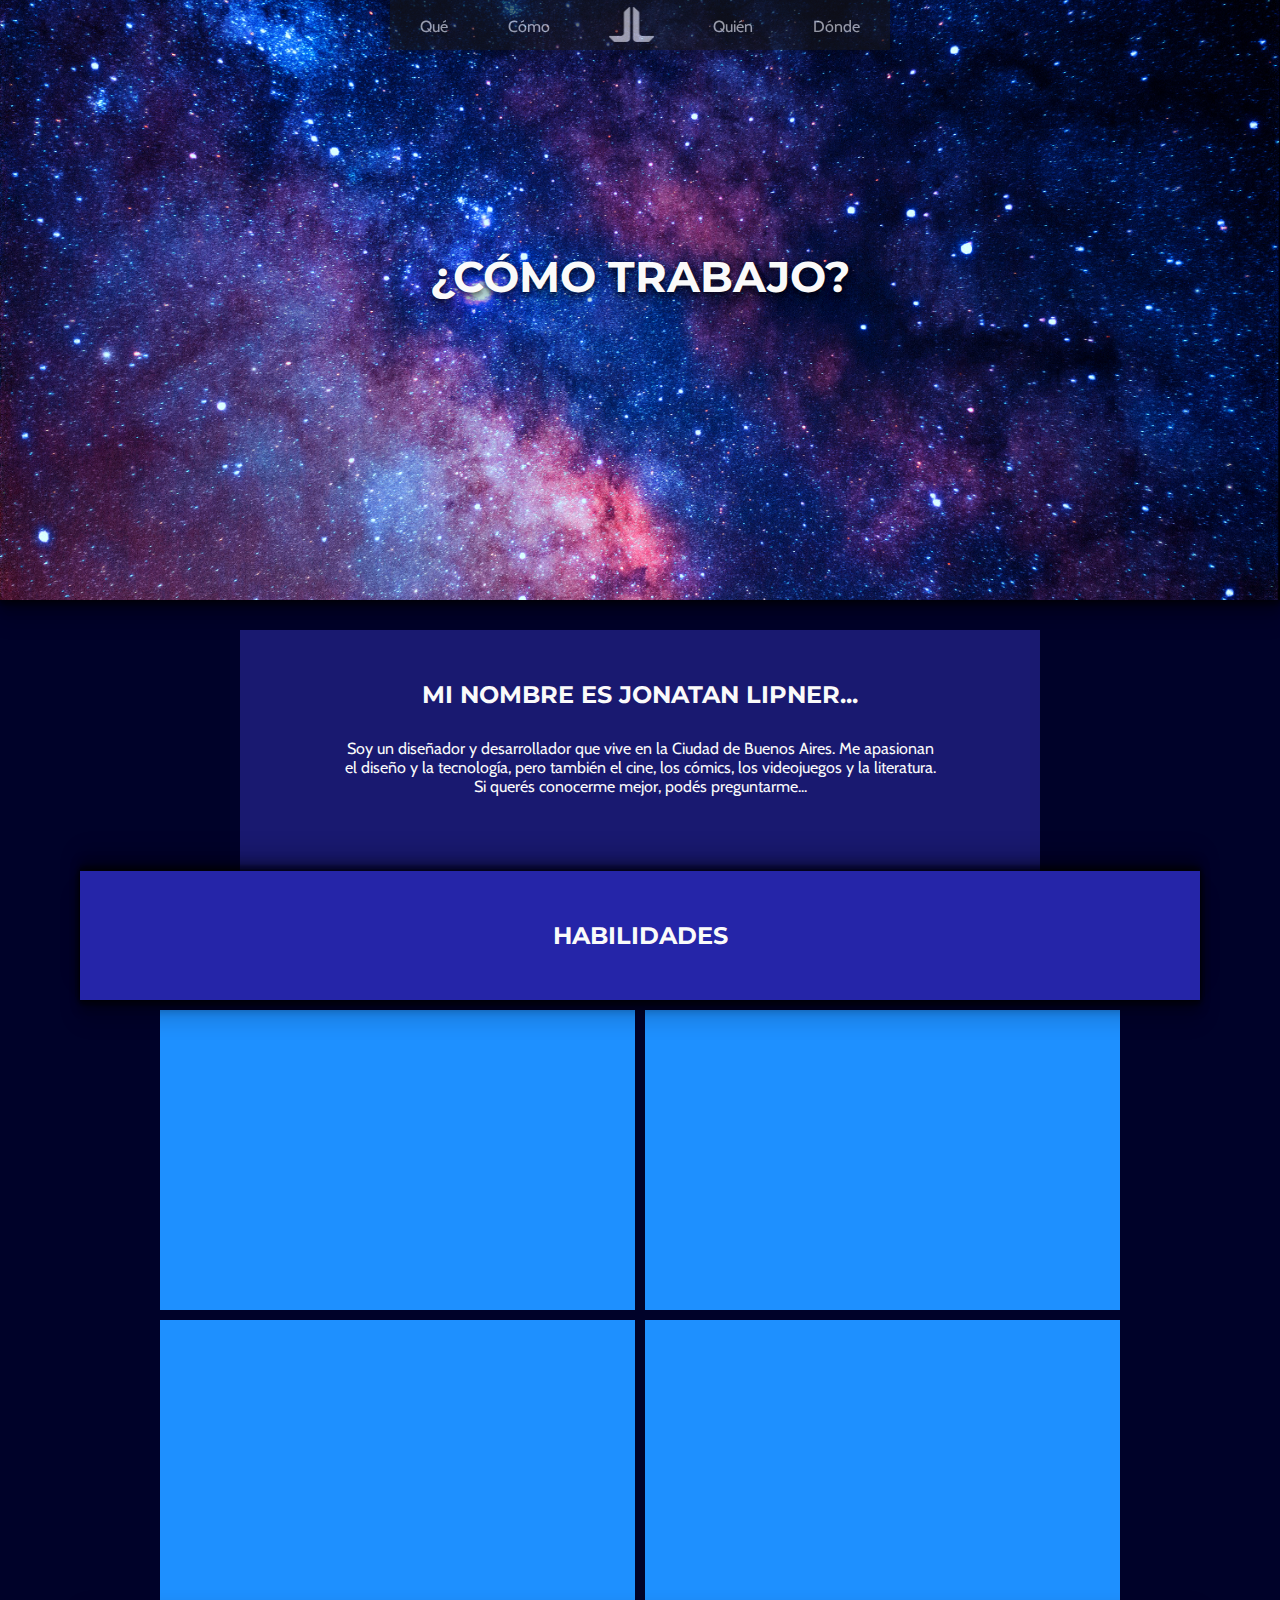
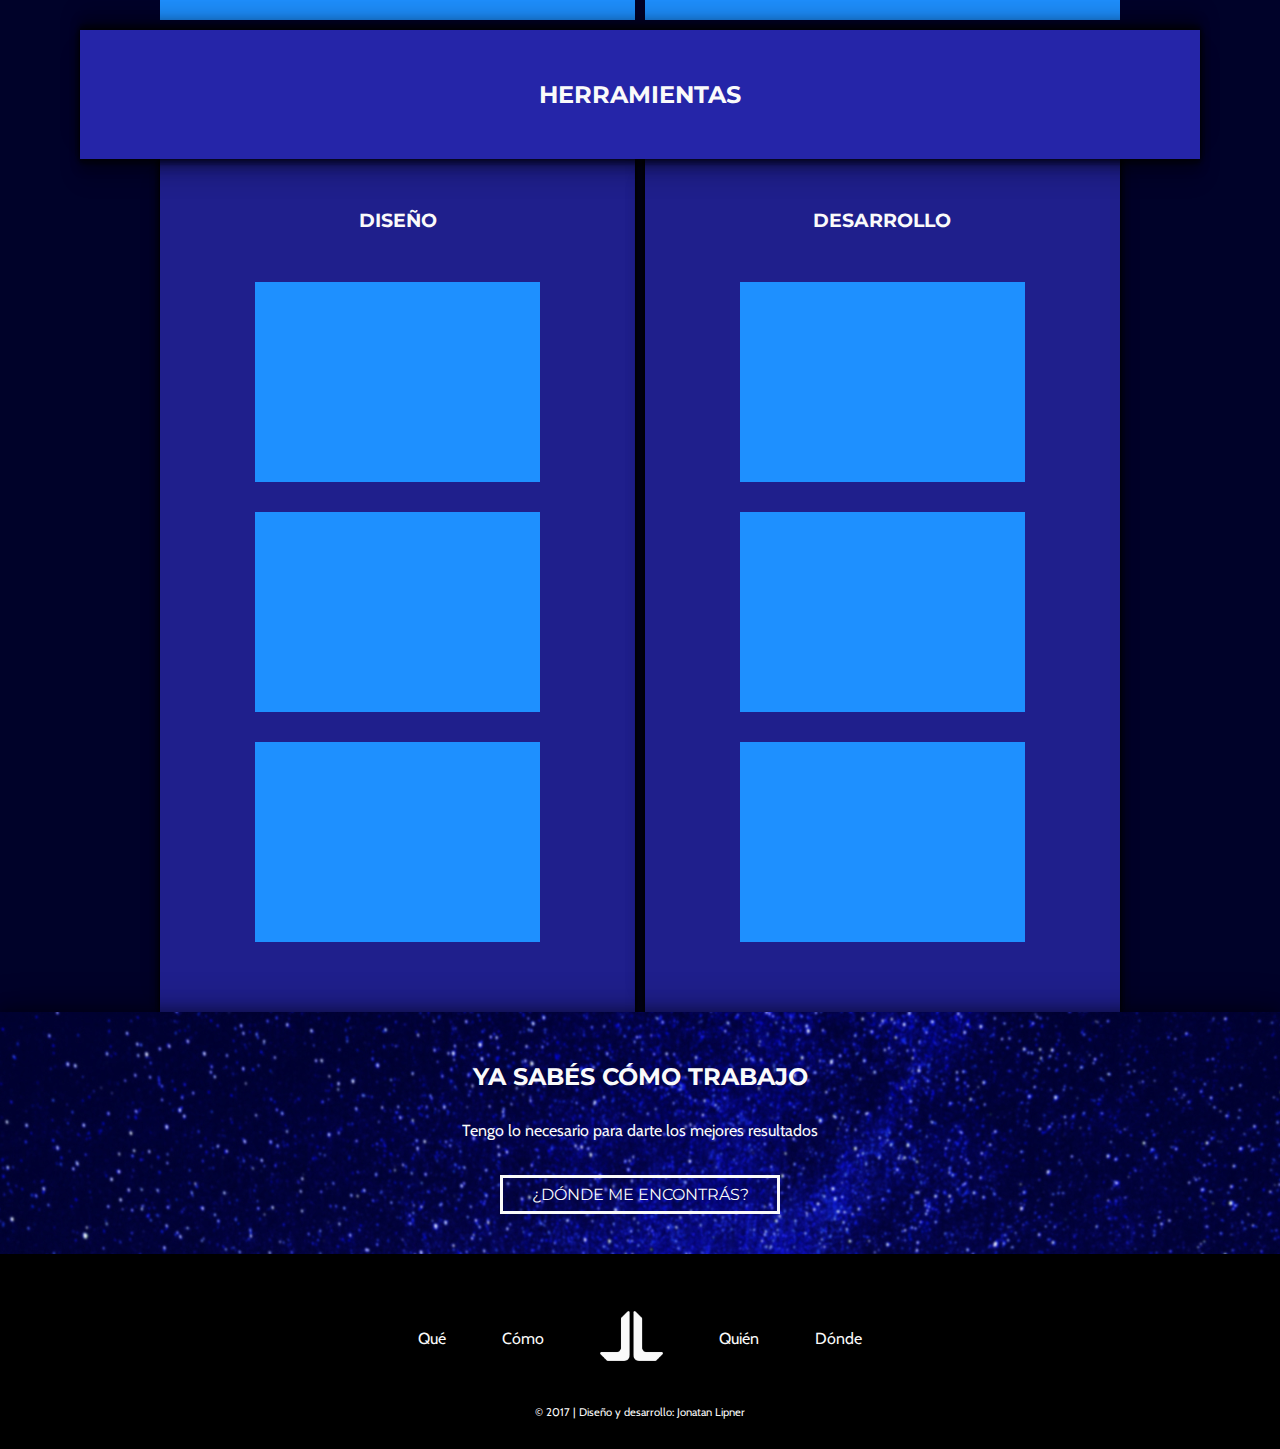
==== commit 4d035654: "TP Done" ====
--- a/pages/how.html
+++ b/pages/how.html
@@ -15,7 +15,7 @@
 				<ul>
 					<li><a href="what.html">Qué</a></li>
 					<li><a href="how.html">Cómo</a></li>
-					<li><a href="../index.html"><img src="../img/logo.png"></a></li>
+					<li><a href="../index.html"><img src="../img/logo.png" alt="Home"></a></li>
 					<li><a href="who.html">Quién</a></li>
 					<li><a href="where.html">Dónde</a></li>
 				</ul>
@@ -114,7 +114,7 @@
 				<ul>
 					<li><a href="what.html">Qué</a></li>
 					<li><a href="how.html">Cómo</a></li>
-					<li><a href="../index.html"><img src="../img/logo.png"></a></li>
+					<li><a href="../index.html"><img src="../img/logo.png" alt="Home"></a></li>
 					<li><a href="who.html">Quién</a></li>
 					<li><a href="where.html">Dónde</a></li>
 				</ul>
--- a/stylesheets/pages.css
+++ b/stylesheets/pages.css
@@ -16,7 +16,7 @@
 }
 
 .index .intro {
-	min-height: 994px;
+	min-height: 894px;
 	max-width: 1920px;
 	background-image: url(../img/index/cover.jpg);
 	background-position: center;
@@ -27,6 +27,18 @@
 .introtag {
 	height: 100px;
 	max-width: 1920px;
+	padding-top: 100px;
+}
+
+.introtag h1 {
+	font-size: 2.7em;
+	text-shadow: 0 6px 1px rgba(0,0,0,.1),
+            0 0 5px rgba(0,0,0,.1),
+            0 1px 3px rgba(0,0,0,.3),
+            0 3px 5px rgba(0,0,0,.2),
+            0 5px 10px rgba(0,0,0,.25),
+            0 10px 10px rgba(0,0,0,.2),
+            0 20px 20px rgba(0,0,0,.15);
 }
 
 .poemcon {
@@ -52,20 +64,7 @@
             0 20px 20px rgba(0,0,0,.15);
 }
 
-.introtag {
-	padding-top: 100px;
-}
-
-.introtag h1 {
-	font-size: 2.7em;
-	text-shadow: 0 6px 1px rgba(0,0,0,.1),
-            0 0 5px rgba(0,0,0,.1),
-            0 1px 3px rgba(0,0,0,.3),
-            0 3px 5px rgba(0,0,0,.2),
-            0 5px 10px rgba(0,0,0,.25),
-            0 10px 10px rgba(0,0,0,.2),
-            0 20px 20px rgba(0,0,0,.15);
-}
+
 
 /*---------- WHO --------------*/
 
@@ -124,11 +123,50 @@
 	transition-delay: 0.8s;
 }
 
-.indexdevchild {
+.card {
 	height: 300px;
 	width: 200px;
 	margin: auto;
-	background-color: orange;
+	transform-style: preserve-3d;
+	transform: perspective(800px);
+}
+
+.front {
+	background-color: green;
+}
+
+.back {
+	background-color: red;
+}
+
+.front, .back {
+  position: absolute;
+  top: 0;
+  left: 0;
+  width: 100%;
+  height: 100%;
+}
+
+.front, .back {
+  -webkit-backface-visibility: hidden;
+          backface-visibility: hidden;
+  -webkit-transition: -webkit-transform 0.3s;
+          transition: transform 0.3s;
+}
+
+.back {
+  -webkit-transform: rotateY(-180deg);
+          transform: rotateY(-180deg);
+}
+
+.card:hover .front {
+  -webkit-transform: rotateY(-180deg);
+          transform: rotateY(-180deg);
+}
+
+.card:hover .back {
+  -webkit-transform: rotateY(0);
+          transform: rotateY(0);
 }
 
 .howbox:hover .indexdev {
@@ -184,7 +222,7 @@
 -------------------------------*/
 
 .what .intro {
-	min-height: 994px;
+	min-height: 600px;
 	max-width: 1920px;
 	background-image: url(../img/what/cover.jpeg);
 	background-position: center;
@@ -202,7 +240,7 @@
 }
 
 .what .introtag {
-	padding-top: 250px;
+	padding-top: 200px;
 }
 /*------------ PROJECTS -------------*/
 
@@ -290,7 +328,7 @@
 	text-shadow: none;
 	text-align: center;
 	color: #fafafa;
-	font-family: 'Montserrat', sans-serif;
+	font-family: 'Cabin', sans-serif;
 	transition: text-shadow 0.5s ease;
 }
 
@@ -332,9 +370,9 @@
 -------------------------------*/
 
 .how .intro {
-	min-height: 994px;
+	min-height: 600px;
 	max-width: 1920px;
-	background-image: url(../img/how/cover.jpeg);
+	background-image: url(../img/how/cover.jpg);
 	background-position: center;
 	background-size: cover;
 	background-repeat: no-repeat;
@@ -350,7 +388,7 @@
 }
 
 .how .introtag {
-	padding-top: 250px;
+	padding-top: 200px;
 }
 
 /*------------ SKILLS/TOOLS -------------*/
@@ -423,7 +461,7 @@
 -------------------------------*/
 
 .who .intro {
-	min-height: 994px;
+	min-height: 600px;
 	max-width: 1920px;
 	background-image: url(../img/who/cover.jpeg);
 	background-position: center;
@@ -440,7 +478,7 @@
 }
 
 .who .introtag {
-	padding-top: 250px;
+	padding-top: 200px;
 }
 
 /*------------- BIO -------------*/
@@ -659,9 +697,9 @@
 -------------------------------*/
 
 .where .intro {
-	min-height: 994px;
+	min-height: 600px;
 	max-width: 1920px;
-	background-image: url(../img/where/cover.jpeg);
+	background-image: url(../img/where/cover.jpg);
 	background-position: center;
 	background-size: cover;
 	background-repeat: no-repeat;
@@ -677,7 +715,7 @@
 }
 
 .where .introtag {
-	padding-top: 250px;
+	padding-top: 200px;
 }
 
 /*------------- FORM -------------*/
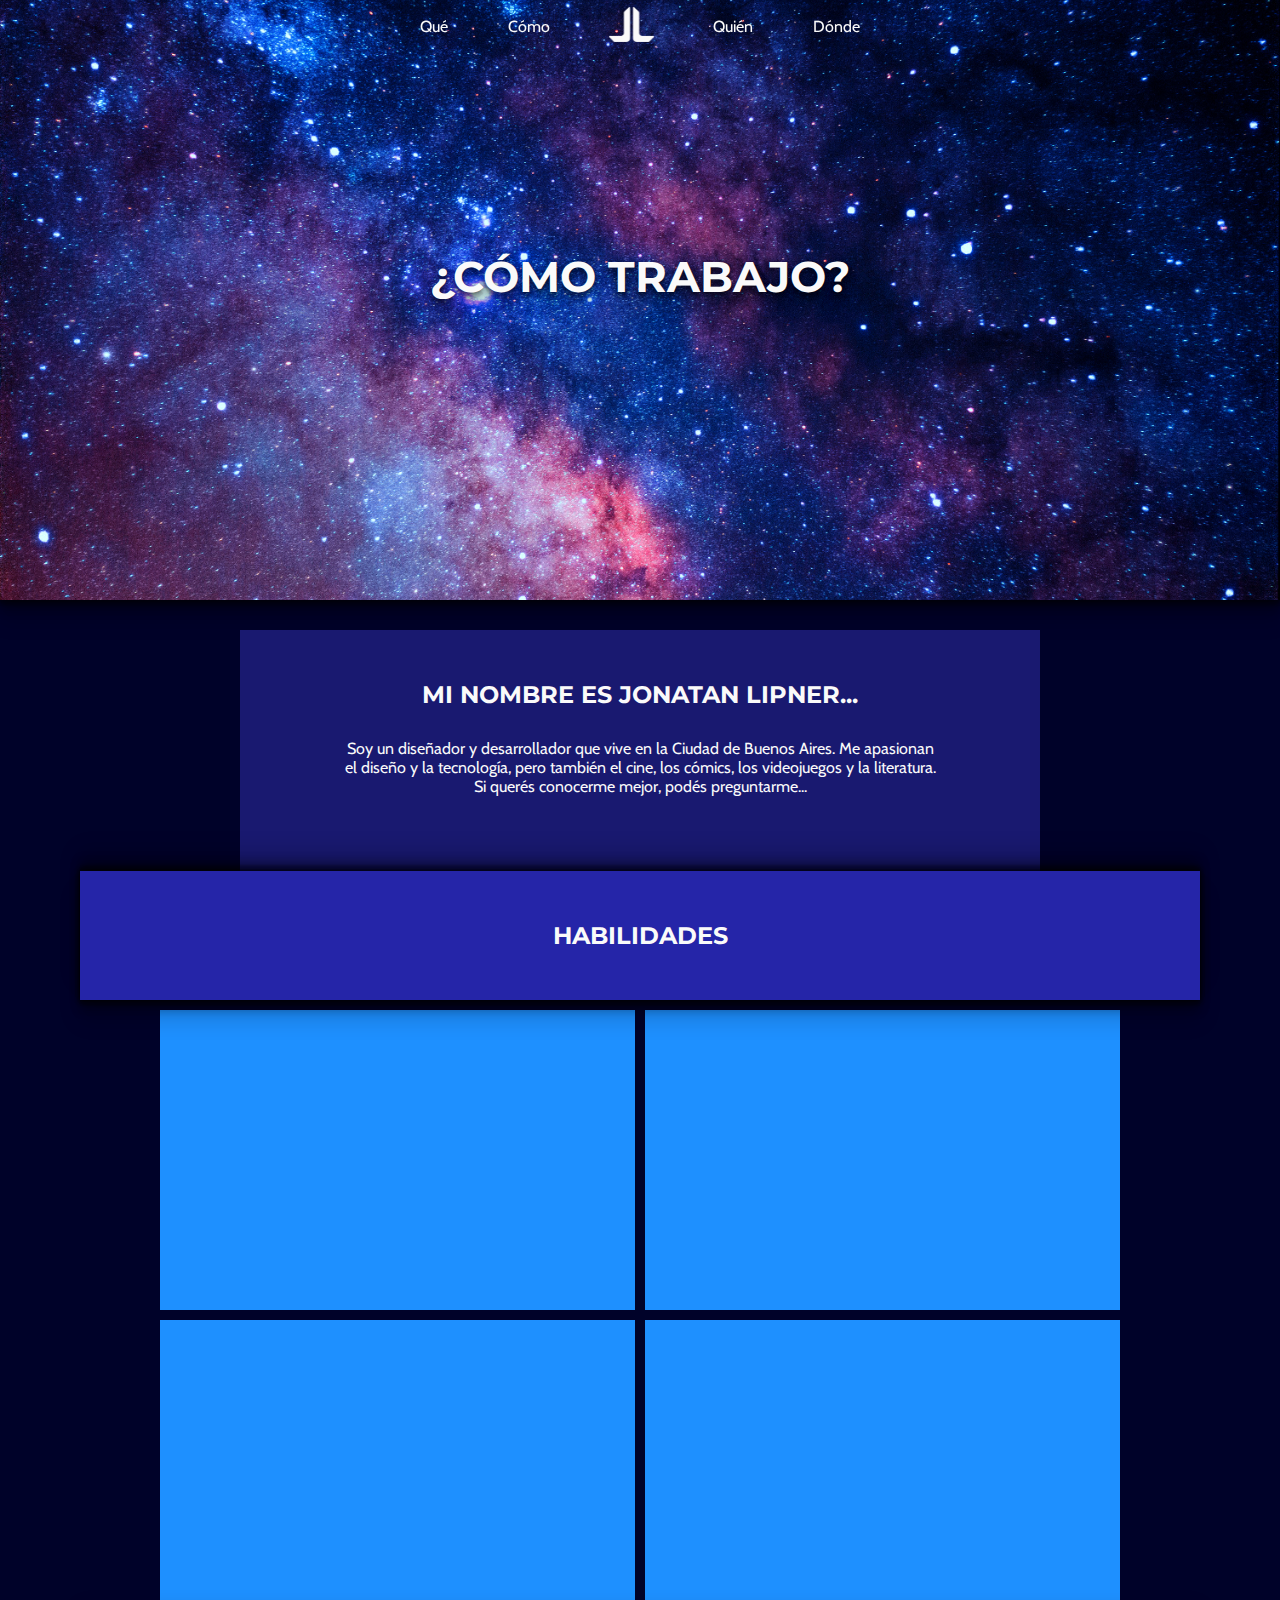
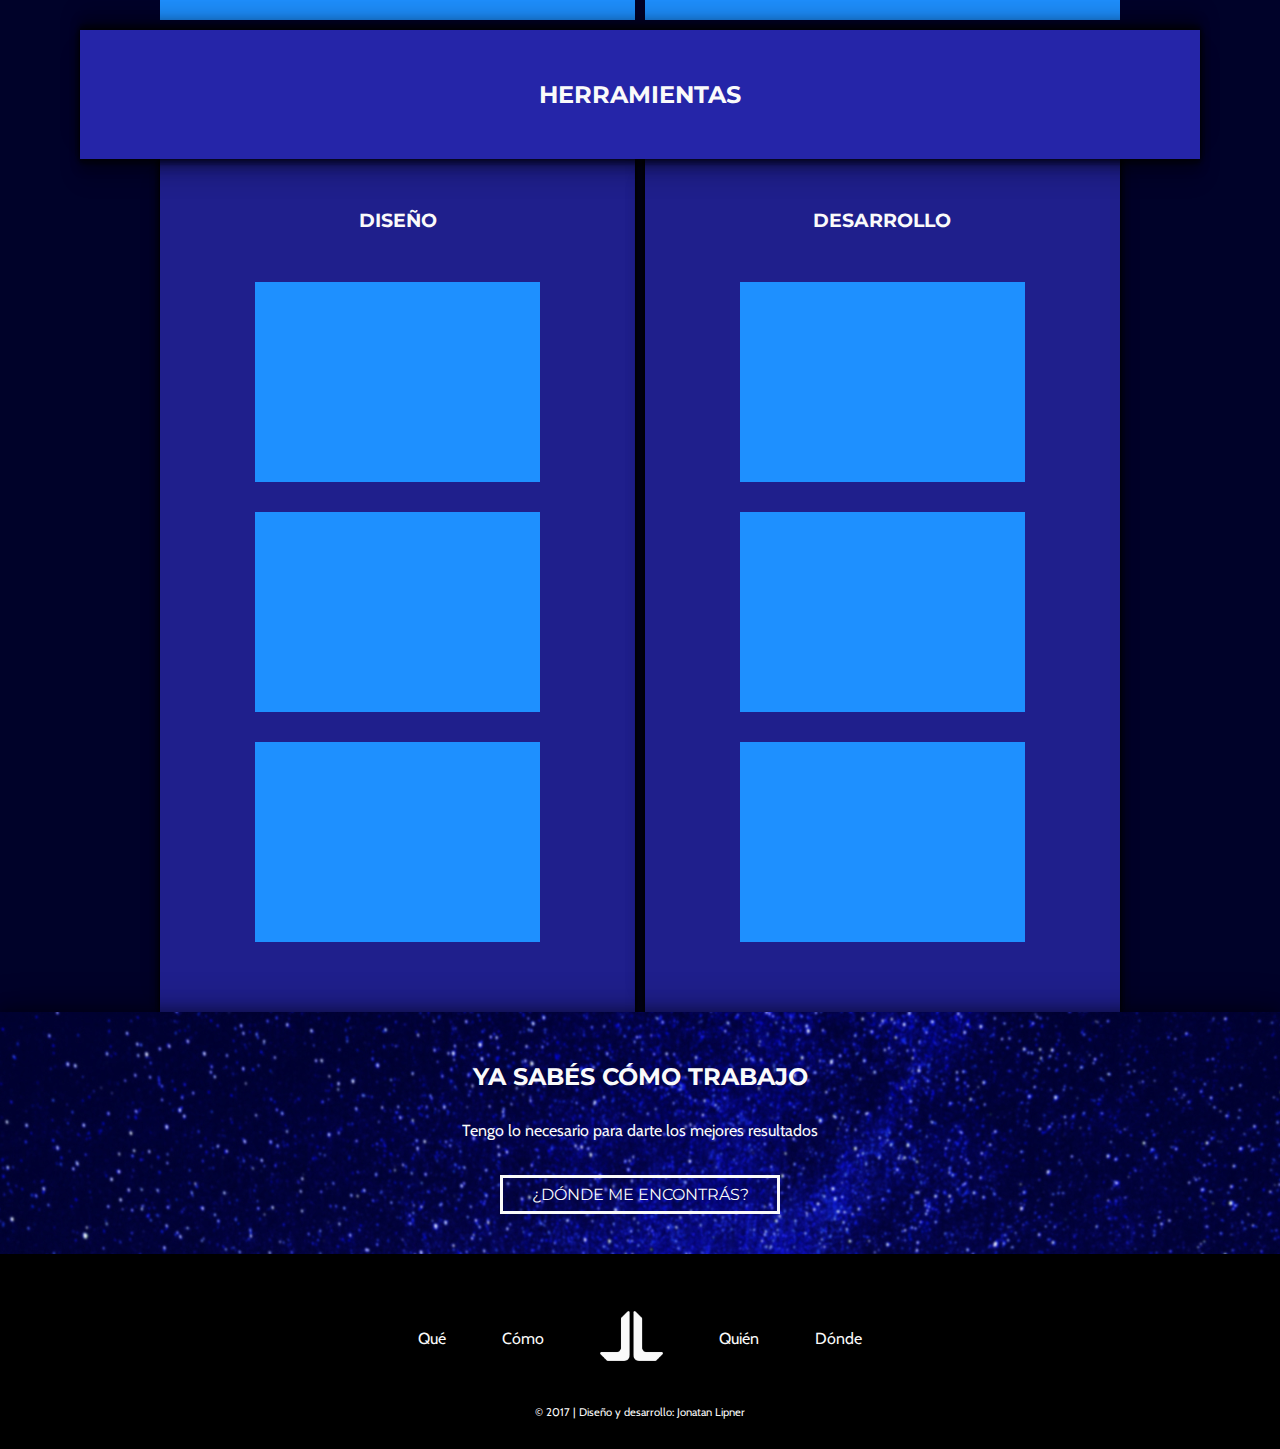
==== commit 8ad020bc: "js" ====
--- a/pages/how.html
+++ b/pages/how.html
@@ -11,7 +11,7 @@
 <body class="how">
 	<header>
 		<div class="head">
-			<nav class="menu">
+			<nav class="menu" id="menu">
 				<ul>
 					<li><a href="what.html">Qué</a></li>
 					<li><a href="how.html">Cómo</a></li>
@@ -122,5 +122,7 @@
 			<p>&copy; 2017 | Diseño y desarrollo: Jonatan Lipner</p>
 		</div>
 	</footer>
+	<script src="http://ajax.googleapis.com/ajax/libs/jquery/2.1.1/jquery.min.js"></script>
+	<script src="../js/javascript.js"></script>
 </body>
 </html>--- a/stylesheets/general.css
+++ b/stylesheets/general.css
@@ -55,6 +55,23 @@
 	right: 0;
 	margin: auto;
 	position: fixed;
+	background-color: transparent;
+}
+
+.menu a {
+	transition: background-color 0.5s ease;
+}
+
+.menu a:hover {
+	background-color: dodgerblue;
+}
+
+#menu {
+	transition: all 0.5s ease;
+}
+
+.fixed {
+	position: fixed;
 	background-color: #161718;
 	opacity: 0.6;
 	-moz-box-shadow: 0 4px 8px 0 rgba(0, 0, 0, 0.2), 0 6px 20px 0 rgba(0, 0, 0, 0.19);
@@ -63,7 +80,7 @@
   	transition: opacity 0.5s ease;
 }
 
-.menu:hover {
+.fixed:hover {
 	opacity: 1;
 }
 
--- a/stylesheets/pages.css
+++ b/stylesheets/pages.css
@@ -124,7 +124,7 @@
 }
 
 .card {
-	height: 300px;
+	height: 200px;
 	width: 200px;
 	margin: auto;
 	transform-style: preserve-3d;
@@ -135,9 +135,20 @@
 	background-color: green;
 }
 
+.front img {
+	height: 200px;
+	width: 200px;
+}
+
 .back {
 	background-color: red;
 }
+
+.back img {
+	height: 200px;
+	width: 200px;
+}
+
 
 .front, .back {
   position: absolute;
@@ -263,7 +274,7 @@
 	margin: auto;
 }
 
-.carrousample li {
+.carrousample img {
 	filter: grayscale(0.6);
 	transition: all 0.5s ease;
 }
@@ -274,10 +285,13 @@
 	text-align: center;
 }
 
-.carrousample li:hover {
+.carrousample li:hover img {
 	filter: grayscale(0);
 }
 
+.selected img {
+	filter: grayscale(0);
+}
 
 /*------------ DESCRIPTION -------------*/
 
@@ -306,6 +320,12 @@
 
 .sample img {
 	position: absolute;
+	display: none;
+}
+
+.sample img.selected {
+	position: relative;
+	display: block;
 }
 
 .sample:hover {
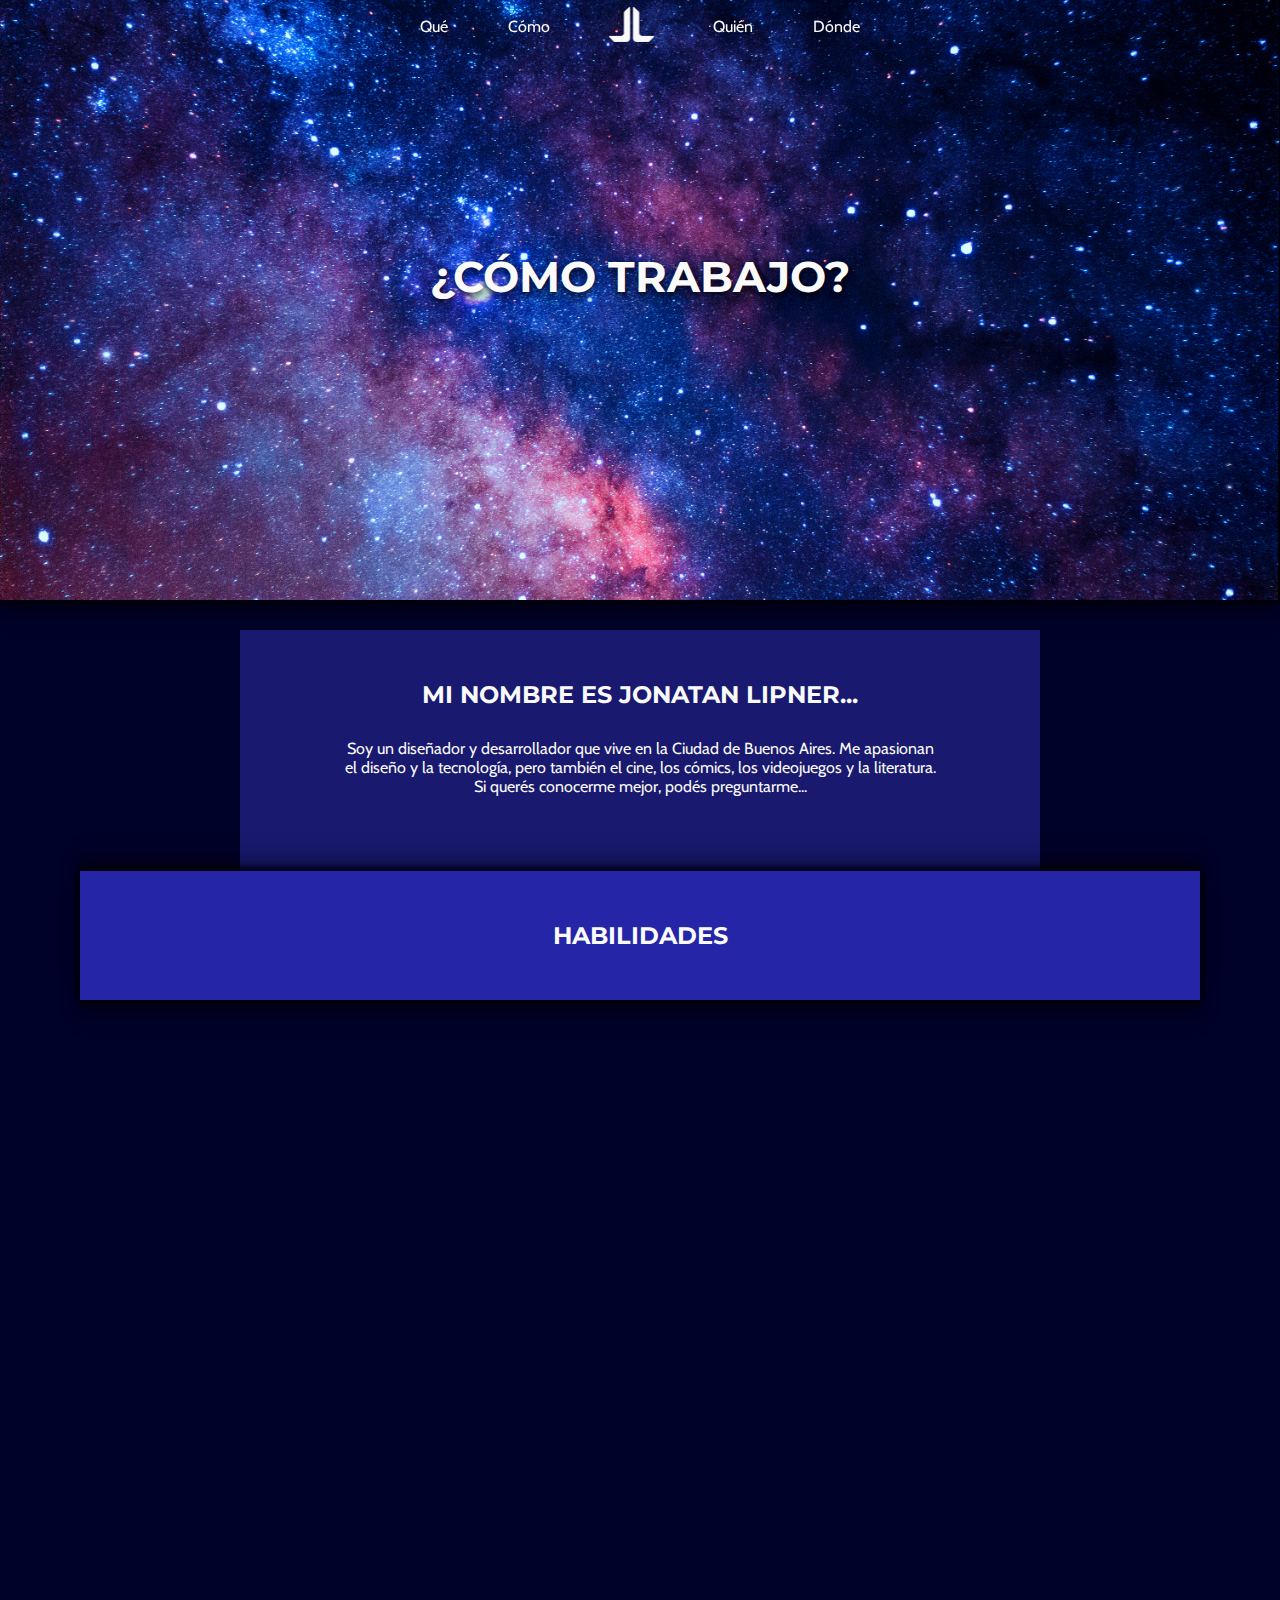
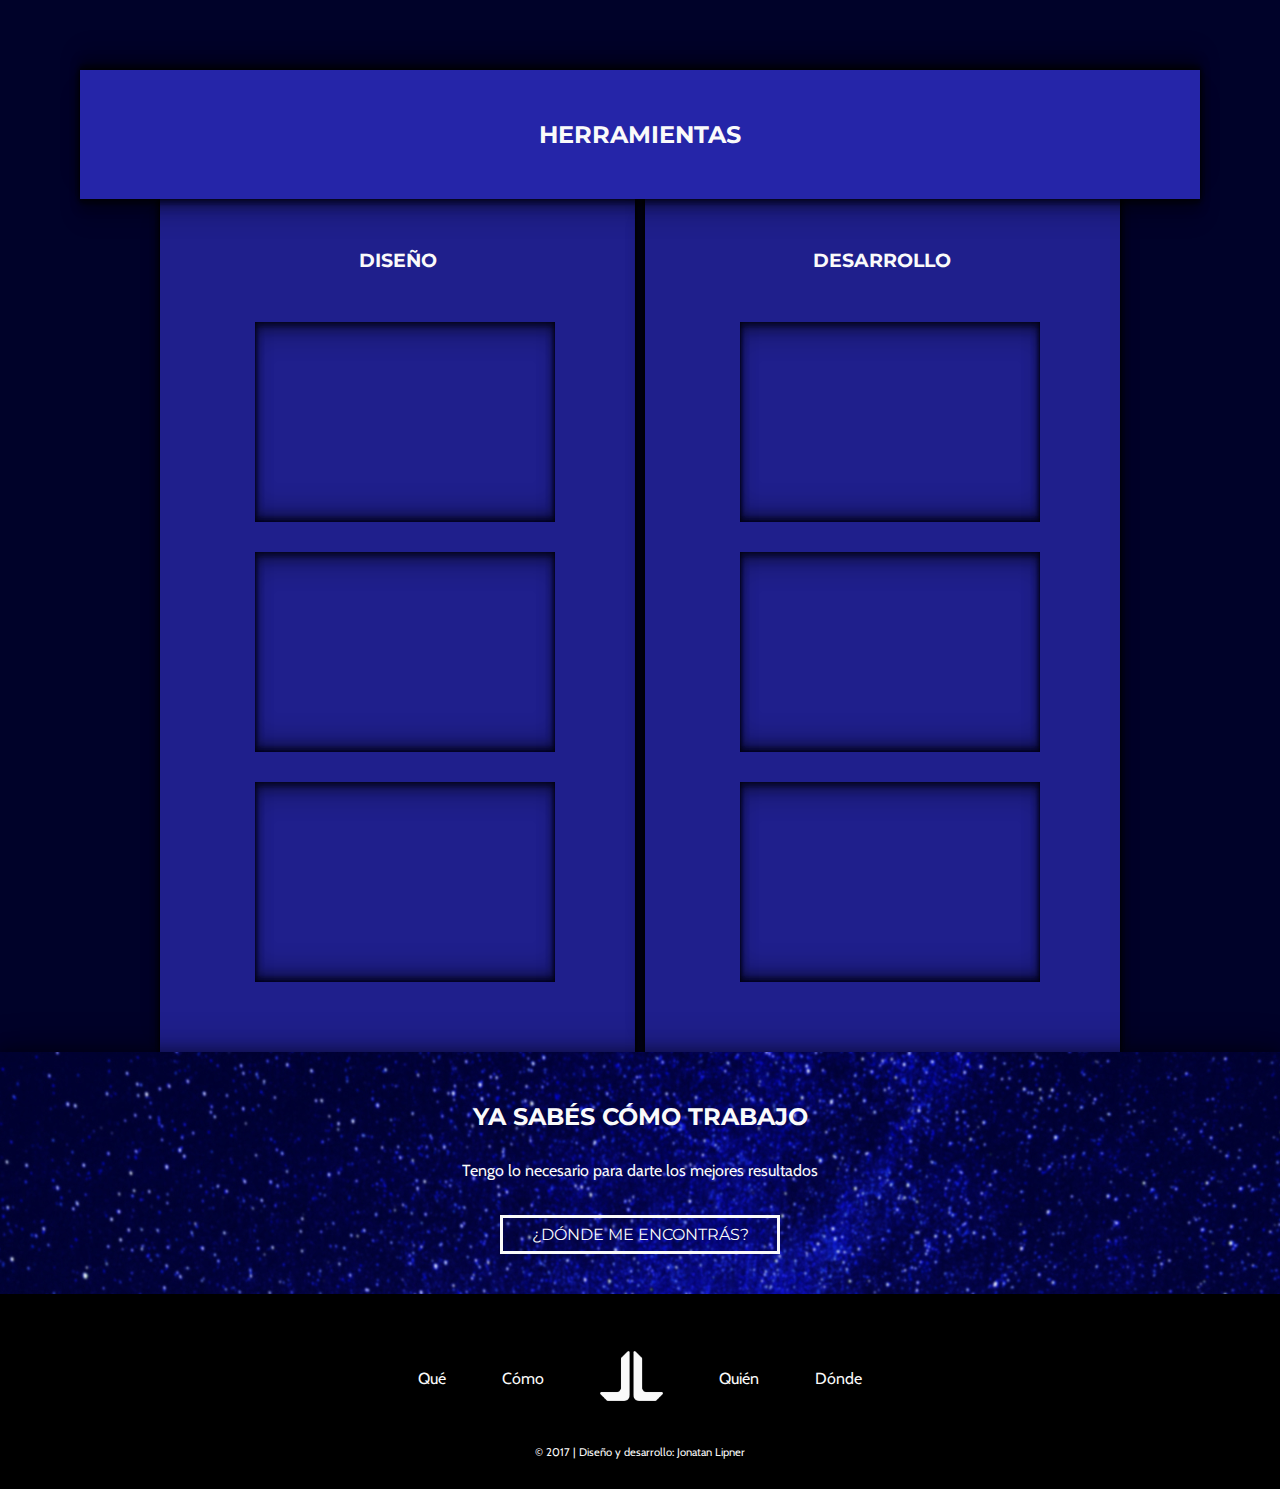
==== commit b43fa8bf: "missing texts" ====
--- a/pages/how.html
+++ b/pages/how.html
@@ -44,18 +44,34 @@
 			<h2>HABILIDADES</h2>	
 		</div>
 		<div class="levelone magicboxcon">
-			<div class="leveltwo magicsquareup left">
-					
+			<div class="levelone skillbox left">
+				<div class="skill skillone">
+					<div class="mask">  
+					<h2>Title</h2>  
+					    <p>Look, just because I don't be givin' no man a foot massage don't make it right for Marsellus to throw Antwone into a glass motherfuckin' house, fuckin' up the way the nigger talks. Motherfucker do that shit to me, he better paralyze my ass, 'cause I'll kill the motherfucker, know what I'm sayin'?</p>  
+					</div>	
+				</div>
+				<div class="skill skillthree">
+					<div class="mask">  
+					<h2>Title</h2>  
+					    <p>Look, just because I don't be givin' no man a foot massage don't make it right for Marsellus to throw Antwone into a glass motherfuckin' house, fuckin' up the way the nigger talks. Motherfucker do that shit to me, he better paralyze my ass, 'cause I'll kill the motherfucker, know what I'm sayin'?</p>  
+					</div>	
+				</div>
 			</div>
-			<div class="leveltwo magicsquareup right">
-						
-			</div>
-			<div class="leveltwo magicsquaredown left">
-					
-			</div>
-			<div class="leveltwo magicsquaredown right">
-						
-			</div>
+			<div class="levelone skillbox right">
+				<div class="skill skilltwo">
+					<div class="mask">  
+					<h2>Title</h2>  
+					    <p>Look, just because I don't be givin' no man a foot massage don't make it right for Marsellus to throw Antwone into a glass motherfuckin' house, fuckin' up the way the nigger talks. Motherfucker do that shit to me, he better paralyze my ass, 'cause I'll kill the motherfucker, know what I'm sayin'?</p> 
+					</div>		
+				</div>
+				<div class="skill skillfour">
+					<div class="mask">  
+					<h2>Title</h2>  
+					    <p>Look, just because I don't be givin' no man a foot massage don't make it right for Marsellus to throw Antwone into a glass motherfuckin' house, fuckin' up the way the nigger talks. Motherfucker do that shit to me, he better paralyze my ass, 'cause I'll kill the motherfucker, know what I'm sayin'?</p> 
+					</div>		
+				</div>
+			</div>	
 		</div>
 		<div class="leveltwo howbox">
 			<h2>HERRAMIENTAS</h2>	
@@ -64,36 +80,54 @@
 			<div class="leveltwo magicbox left">
 				<h3>DISEÑO</h3>
 				<div class="outer">
-					<div class="inner">
-						
+					<div class="inner toolone">
+						<div class="mask">  
+						   	<h2>Title</h2>  
+						   	<p>Your Text</p>  
+						</div>
 					</div>
 				</div>
 				<div class="outer">
-					<div class="inner">
-						
+					<div class="inner tooltwo">
+						<div class="mask">  
+						   	<h2>Title</h2>  
+						   	<p>Your Text</p>  
+						</div>  
 					</div>
 				</div>
 				<div class="outer">
-					<div class="inner">
-						
+					<div class="inner toolthree">
+						<div class="mask">  
+						   	<h2>Title</h2>  
+						   	<p>Your Text</p>  
+						</div>
 					</div>
 				</div>		
 			</div>
 			<div class="leveltwo magicbox right">
 				<h3>DESARROLLO</h3>
 				<div class="outer">
-					<div class="inner">
-						
+					<div class="inner toolone">
+						<div class="mask">  
+						   	<h2>Title</h2>  
+						   	<p>Your Text</p>  
+						</div>
 					</div>
 				</div>
 				<div class="outer">
-					<div class="inner">
-						
+					<div class="inner tooltwob">
+						<div class="mask">  
+						   	<h2>Title</h2>  
+						   	<p>Your Text</p>  
+						</div>
 					</div>
 				</div>
 				<div class="outer">
-					<div class="inner">
-						
+					<div class="inner toolthree">
+						<div class="mask">  
+						   	<h2>Title</h2>  
+						   	<p>Your Text</p>  
+						</div>
 					</div>
 				</div>			
 			</div>
@@ -122,7 +156,7 @@
 			<p>&copy; 2017 | Diseño y desarrollo: Jonatan Lipner</p>
 		</div>
 	</footer>
-	<script src="http://ajax.googleapis.com/ajax/libs/jquery/2.1.1/jquery.min.js"></script>
+	<script src="https://ajax.googleapis.com/ajax/libs/jquery/2.1.1/jquery.min.js"></script>
 	<script src="../js/javascript.js"></script>
 </body>
 </html>--- a/stylesheets/general.css
+++ b/stylesheets/general.css
@@ -71,7 +71,6 @@
 }
 
 .fixed {
-	position: fixed;
 	background-color: #161718;
 	opacity: 0.6;
 	-moz-box-shadow: 0 4px 8px 0 rgba(0, 0, 0, 0.2), 0 6px 20px 0 rgba(0, 0, 0, 0.19);
@@ -140,7 +139,7 @@
             0 -3px 5px rgba(0,0,0,.2),
             0 -5px 10px rgba(0,0,0,.25),
             0 -10px 10px rgba(0,0,0,.2),
-            0 -20px 20px rgba(0,0,0,.15);;
+            0 -20px 20px rgba(0,0,0,.15);
   	-webkit-box-shadow: 
   	0 6px 1px rgba(0,0,0,.1),
             0 0 5px rgba(0,0,0,.1),
@@ -155,7 +154,7 @@
             0 -3px 5px rgba(0,0,0,.2),
             0 -5px 10px rgba(0,0,0,.25),
             0 -10px 10px rgba(0,0,0,.2),
-            0 -20px 20px rgba(0,0,0,.15);;
+            0 -20px 20px rgba(0,0,0,.15);
   	box-shadow: 
   			0 6px 1px rgba(0,0,0,.1),
             0 0 5px rgba(0,0,0,.1),
--- a/stylesheets/pages.css
+++ b/stylesheets/pages.css
@@ -84,14 +84,14 @@
 }
 
 .design-devbox {
-	height: 200px;
+	height: 250px;
 	max-width: 1120px;
 	margin: auto;
 	background-color: #1f1f8c;
 }
 
 .desdev-box {
-	height: 200px;
+	height: 250px;
 	width: 0;
 	margin: auto;
 	overflow: hidden;
@@ -123,6 +123,20 @@
 	transition-delay: 0.8s;
 }
 
+.cardcon {
+	height: 250px;
+}
+
+.cardcon p {
+	padding-top: 10px;
+	padding-bottom: 10px;
+	text-align: center;
+	font-family: 'Montserrat', sans-serif;
+	color: #fafafa;
+	font-size: 1.1em;
+	text-shadow: none;
+}
+
 .card {
 	height: 200px;
 	width: 200px;
@@ -132,21 +146,23 @@
 }
 
 .front {
-	background-color: green;
+	background-color: #2525a8;
 }
 
 .front img {
 	height: 200px;
 	width: 200px;
+	border-radius: 10px;
 }
 
 .back {
-	background-color: red;
+	background-color: #2525a8;
 }
 
 .back img {
 	height: 200px;
 	width: 200px;
+	border-radius: 10px;
 }
 
 
@@ -275,14 +291,12 @@
 }
 
 .carrousample img {
-	filter: grayscale(0.6);
-	transition: all 0.5s ease;
-}
-
-.carrousample img {
 	height: 80px;
 	border: none;
 	text-align: center;
+	cursor: pointer;
+	filter: grayscale(0.6);
+	transition: all 0.5s ease;
 }
 
 .carrousample li:hover img {
@@ -314,13 +328,15 @@
 	margin: auto;
 	margin-top: 35px;
 	margin-bottom: 30px;
-	background-color: dodgerblue;
+	overflow: hidden;
+	background-color: #fafafa;
 	transition: box-shadow 0.5s ease;
 }
 
 .sample img {
 	position: absolute;
 	display: none;
+	transition: all 0.5 ease;
 }
 
 .sample img.selected {
@@ -345,14 +361,18 @@
 }
 
 .sampleviews li {
+	padding-top: 5px;
+	padding-bottom: 5px;
 	text-shadow: none;
 	text-align: center;
 	color: #fafafa;
+	cursor: pointer;
 	font-family: 'Cabin', sans-serif;
-	transition: text-shadow 0.5s ease;
+	transition: all 0.5s ease;
 }
 
 .sampleviews li:hover {
+	background-color: dodgerblue;
 	text-shadow: 
   			0 6px 1px rgba(0,0,0,.1),
             0 0 5px rgba(0,0,0,.1),
@@ -421,25 +441,176 @@
 	background-color: transparent;
 }
 
-.magicsquareup {
+.skillbox {
+	height: auto;
+	width: 49.5%;
+	background-color: transparent;
+}
+
+.skill {
 	height: 300px;
-	width: 49.5%;
+	width: 100%;
 	margin: auto;
 	margin-top: 10px;
 	margin-bottom: 10px;
+	overflow: hidden;
+    position: relative;
+    text-align: center;
+    cursor: default;
 	box-shadow: none;
+	background-color: transparent;
+}
+
+.skill .mask, .skill .content {
+    height: 300px;
+    width: 100%;
+    position: absolute;
+    overflow: hidden;
+    top: 0;
+    left: 0;
+}
+
+.skill h2 {
+    text-transform: uppercase;
+    color: #fafafa;
+    text-align: center;
+    position: relative;
+    font-size: 17px;
+    padding: 10px;
+    margin: 20px 0 0 0
+}
+
+.skill p {
+    font-family: Georgia, serif;
+    font-style: italic;
+    font-size: 12px;
+    position: relative;
+    color: #fff;
+    padding: 10px 20px 20px;
+    text-align: center
+}
+
+.skill .mask { 
 	background-color: dodgerblue;
 }
 
-.magicsquaredown {
-	height: 300px;
-	width: 49.5%;
-	margin: auto;
-	margin-bottom: 10px;
-	box-shadow: none;
-	background-color: dodgerblue;
-}
-
+.skillone .mask{
+	opacity: 0;
+	transform: translate(-460px, -100px) rotate(-90deg);
+	transition: all 0.5s 0.8s ease-in-out;
+}
+
+.skillthree .mask {
+	opacity: 0;
+	transform: translate(-460px, -100px) rotate(-180deg);
+	transition: all 0.5s 0.8s ease-in-out;
+}
+
+.skillone h2, .skillthree h2{
+	transform: translateY(-100px);
+	transition: all 0.5s ease-in-out;
+}
+
+.skillone p { 
+	transform: translateX(-500px) rotate(-180deg);
+	transition: all 0.5s ease-in-out;
+}
+
+.skillthree p { 
+	transform: translateX(-500px) rotate(180deg);
+	transition: all 0.5s ease-in-out;
+}
+
+.skilltwo .mask {
+	opacity: 0;
+	transform: translate(460px, -100px) rotate(180deg);
+	transition: all 0.5s 0.8s ease-in-out;
+}
+
+.skillfour .mask {
+	opacity: 0;
+	transform: translate(460px, -100px) rotate(-90deg);
+	transition: all 0.5s 0.8s ease-in-out;
+}
+
+.skilltwo h2, .skillfour h2{
+	transform: translateY(-100px);
+	transition: all 0.5s ease-in-out;
+}
+
+.skilltwo p { 
+	transform: translateX(300px) rotate(90deg);
+	transition: all 0.5s ease-in-out;
+}
+
+.skillfour p {
+	transform: translateX(300px) rotate(-90deg);
+	transition: all 0.5s ease-in-out;
+}
+
+.magicboxcon:hover .skillone .mask { 
+	opacity:1; 
+	transition-delay: 0s;							 
+	transform: translate(0px, 0px);
+}
+
+.magicboxcon:hover .skilltwo .mask { 
+	opacity:1; 
+	transition-delay: 0.3s;							 
+	transform: translate(0px, 0px);
+}
+
+.magicboxcon:hover .skillthree .mask { 
+	opacity:1; 
+	transition-delay: 0.6s;							 
+	transform: translate(0px, 0px);
+}
+
+.magicboxcon:hover .skillfour .mask { 
+	opacity:1; 
+	transition-delay: 0.9s;							 
+	transform: translate(0px, 0px);
+}
+
+.magicboxcon:hover .skillone h2 { 
+	transform: translateY(0px); 
+	transition-delay: 0.8s; 
+}
+
+.magicboxcon:hover .skilltwo h2 { 
+	transform: translateY(0px); 
+	transition-delay: 1.2s; 
+}
+
+.magicboxcon:hover .skillthree h2 { 
+	transform: translateY(0px); 
+	transition-delay: 1.6s; 
+}
+
+.magicboxcon:hover .skillfour h2 { 
+	transform: translateY(0px); 
+	transition-delay: 2s; 
+}
+
+.magicboxcon:hover .skillone p { 
+    transform: translateX(0px) rotate(0deg);
+	transition-delay: 1s;
+}
+
+.magicboxcon:hover .skilltwo p { 
+    transform: translateX(0px) rotate(0deg);
+	transition-delay: 1.4s;
+}
+
+.magicboxcon:hover .skillthree p { 
+    transform: translateX(0px) rotate(0deg);
+	transition-delay: 1.8s;
+}
+
+.magicboxcon:hover .skillfour p { 
+    transform: translateX(0px) rotate(0deg);
+	transition-delay: 2.2s;
+}
 
 .magicbox {
 	height: auto;
@@ -456,14 +627,194 @@
                0 20px 20px rgba(0,0,0,.15);
 }
 
-
 .outer {
 	height: 200px;
 	width: 60%;
 	margin: auto;
 	margin-top: 20px;
 	margin-bottom: 30px;
-	background-color: dodgerblue;
+}
+
+.inner {
+    width: 300px;
+    height: 100%;
+    overflow: hidden;
+    position: relative;
+    text-align: center;
+    background-color: transparent;
+    cursor: default;
+    box-shadow:
+			inset 0 6px 1px rgba(0,0,0,.1),
+            inset 0 0 5px rgba(0,0,0,.1),
+            inset 0 1px 3px rgba(0,0,0,.3),
+            inset 0 3px 5px rgba(0,0,0,.2),
+            inset 0 5px 10px rgba(0,0,0,.25),
+            inset 0 10px 10px rgba(0,0,0,.2),
+            inset 0 20px 20px rgba(0,0,0,.15),
+            inset 0 -6px 1px rgba(0,0,0,.1),
+            inset 0 0 5px rgba(0,0,0,.1),
+            inset 0 -1px 3px rgba(0,0,0,.3),
+            inset 0 -3px 5px rgba(0,0,0,.2),
+            inset 0 -5px 10px rgba(0,0,0,.25),
+            inset 0 -10px 10px rgba(0,0,0,.2),
+            inset 0 -20px 20px rgba(0,0,0,.15);
+}
+
+.inner .mask, .inner .content {
+    width: 100%;
+    height: 100%;
+    position: absolute;
+    overflow: hidden;
+    top: 0;
+    left: 0;
+    background-color: dodgerblue;
+    box-shadow:
+			inset 0 6px 1px rgba(0,0,0,.1),
+            inset 0 0 5px rgba(0,0,0,.1),
+            inset 0 1px 3px rgba(0,0,0,.3),
+            inset 0 3px 5px rgba(0,0,0,.2),
+            inset 0 5px 10px rgba(0,0,0,.25),
+            inset 0 10px 10px rgba(0,0,0,.2),
+            inset 0 20px 20px rgba(0,0,0,.15),
+            inset 0 -6px 1px rgba(0,0,0,.1),
+            inset 0 0 5px rgba(0,0,0,.1),
+            inset 0 -1px 3px rgba(0,0,0,.3),
+            inset 0 -3px 5px rgba(0,0,0,.2),
+            inset 0 -5px 10px rgba(0,0,0,.25),
+            inset 0 -10px 10px rgba(0,0,0,.2),
+            inset 0 -20px 20px rgba(0,0,0,.15);
+}
+
+.inner h2 {
+    text-transform: uppercase;
+    color: #fafafa;
+    text-align: center;
+    position: relative;
+    font-size: 17px;
+    padding: 10px;
+    margin: 20px 0 0 0;
+}
+
+.inner p {
+    font-family: Georgia, serif;
+    font-size: 12px;
+    position: relative;
+    color: #fafafa;
+    padding: 10px 20px 20px;
+    text-align: center;
+}
+
+.toolone .mask {
+    transform: translateY(-100px);
+    opacity: 0;
+    text-shadow: none;
+    transition: all 0.3s ease;
+}
+
+.toolone h2 {
+    transform: translateY(-100px);
+    opacity: 0;
+    text-shadow: none;
+    transition: all 0.5s ease;
+}
+
+.toolone p { 
+    transform: translateY(100px);
+    opacity: 0;
+    text-shadow: none;
+	transition: all 0.8s ease;
+}
+
+.tooltwo .mask {
+    transform: translateX(-100px);
+    opacity: 0;
+    text-shadow: none;
+    transition: all 0.3s ease;
+}
+
+.tooltwo h2 {
+    transform: translateX(-100px);
+    opacity: 0;
+    text-shadow: none;
+    transition: all 0.5s ease;
+}
+
+.tooltwo p { 
+    transform: translateX(100px);
+    opacity: 0;
+    text-shadow: none;
+	transition: all 0.8s ease;
+}
+
+.tooltwob .mask {
+    transform: translateX(100px);
+    opacity: 0;
+    text-shadow: none;
+    transition: all 0.3s ease;
+}
+
+.tooltwob h2 {
+    transform: translateX(100px);
+    opacity: 0;
+    text-shadow: none;
+    transition: all 0.5s ease;
+}
+
+.tooltwob p { 
+    transform: translateX(-100px);
+    opacity: 0;
+    text-shadow: none;
+	transition: all 0.8s ease;
+}
+
+.toolthree .mask {
+    transform: translateY(100px);
+    opacity: 0;
+    text-shadow: none;
+    transition: all 0.3s ease;
+}
+
+.toolthree h2 {
+    transform: translateY(100px);
+    opacity: 0;
+    text-shadow: none;
+    transition: all 0.5s ease;
+}
+
+.toolthree p { 
+    transform: translateY(-100px);
+    opacity: 0;
+    text-shadow: none;
+	transition: all 0.8s ease;
+}
+
+.toolone:hover .mask,
+.tooltwo:hover .mask,
+.tooltwob:hover .mask,
+.toolthree:hover .mask { 
+	opacity: 1;
+	transform: translateY(0px);
+    transform: translateX(0px);
+}
+
+.toolone:hover h2,
+.toolone:hover p,
+.tooltwo:hover h2,
+.tooltwo:hover p,
+.tooltwob:hover h2,
+.tooltwob:hover p,
+.toolthree:hover h2,
+.toolthree:hover p {
+    opacity: 1;
+    transform: translateY(0px);
+    transform: translateX(0px);
+}
+
+.toolone:hover p,
+.tooltwo:hover p,
+.tooltwob:hover p,
+.toolthree:hover p {
+    transition-delay: 0.3s;
 }
 
 .how .howbox {
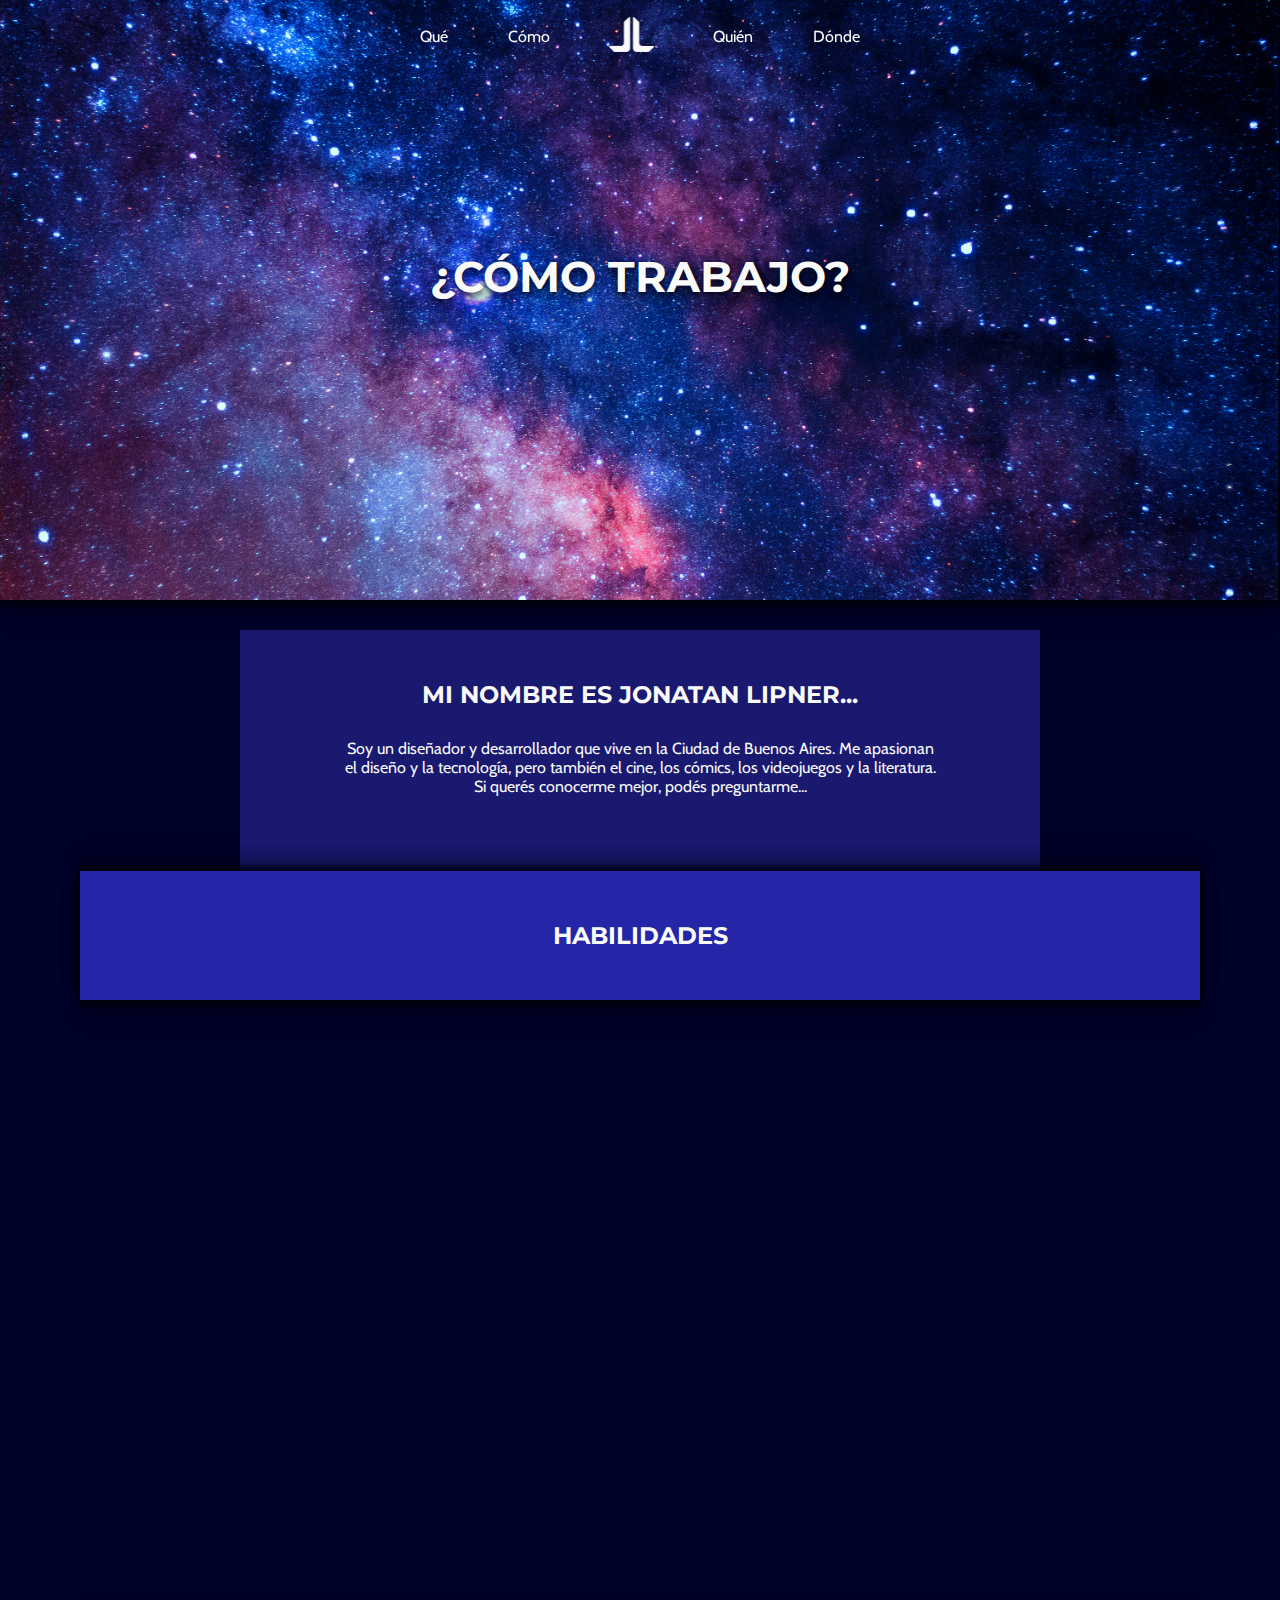
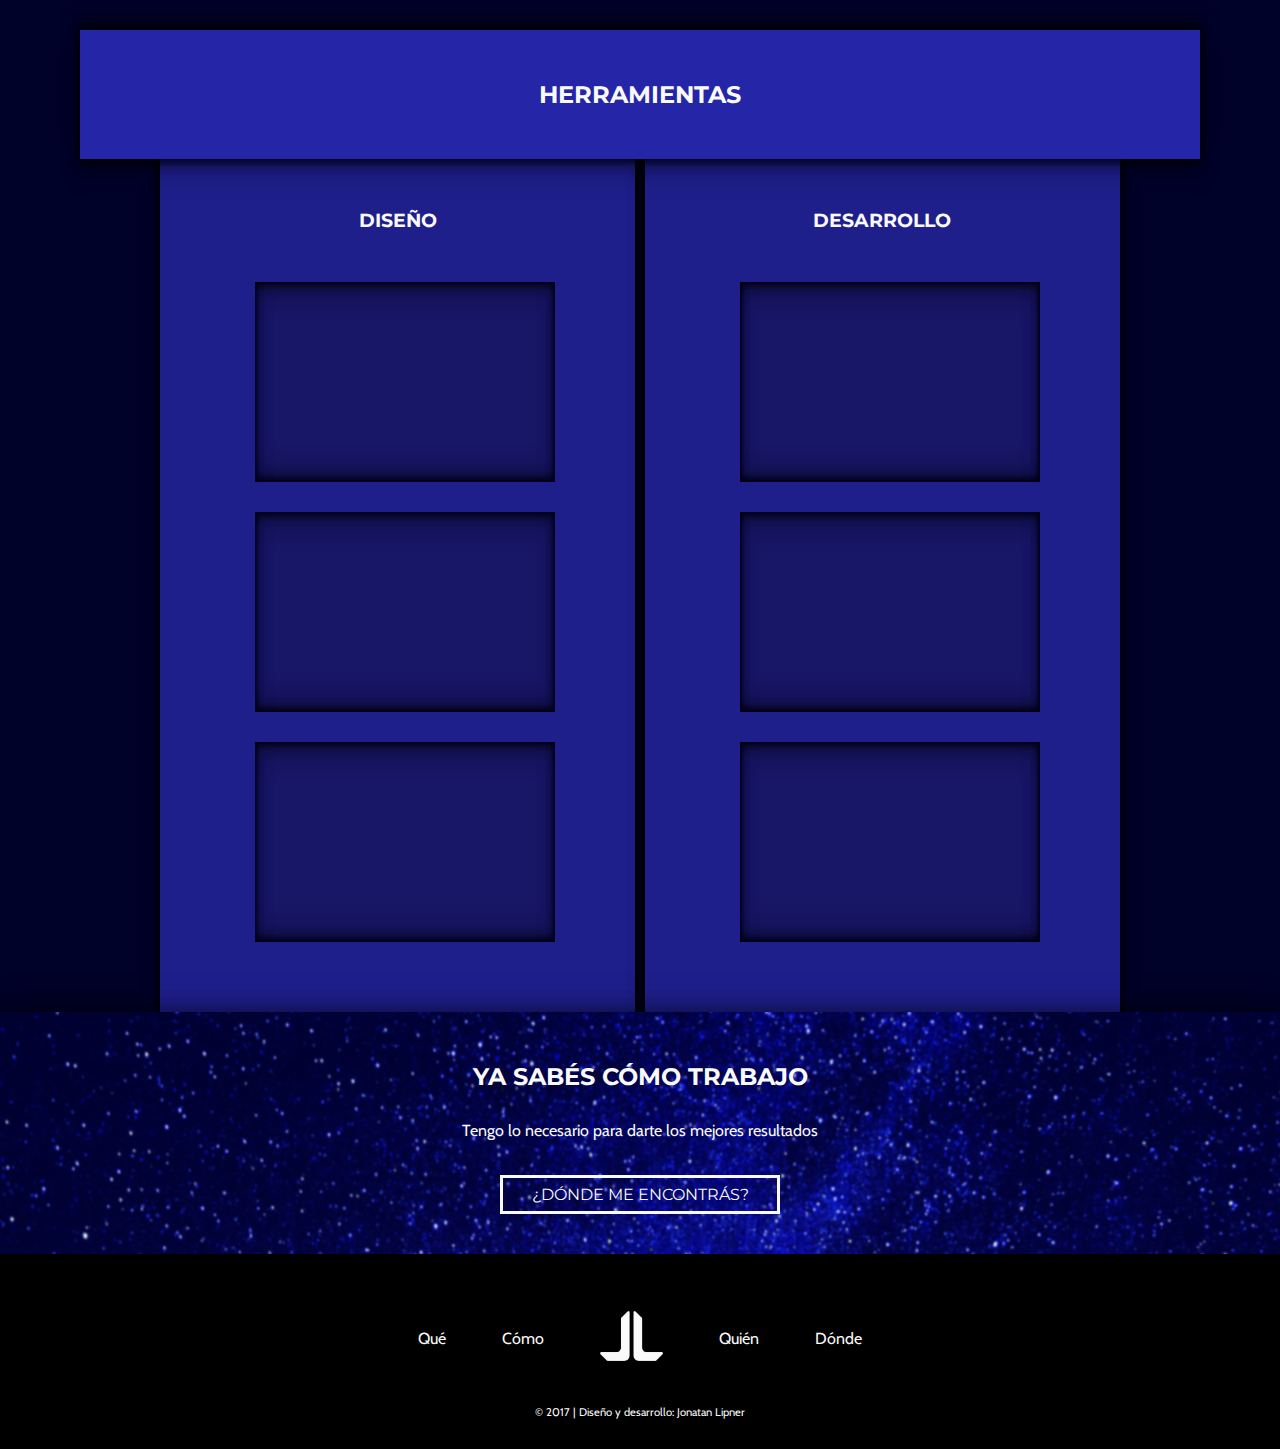
==== commit f2d44148: "mobile all" ====
--- a/pages/how.html
+++ b/pages/how.html
@@ -3,9 +3,11 @@
 <head>
 	<meta charset="utf-8">
 	<link rel="icon" type="image/png" href="img/favico.png">
+	<meta name="viewport" content="width=device-width, initial-scale=1.0">
 	<link href="https://fonts.googleapis.com/css?family=Montserrat:700|Cabin:400,400i" rel="stylesheet">  
 	<link rel="stylesheet" type="text/css" href="../stylesheets/general.css">
 	<link rel="stylesheet" type="text/css" href="../stylesheets/pages.css">
+	<link rel="stylesheet" type="text/css" href="../stylesheets/mobile.css">
 	<title>Cómo</title>
 </head>
 <body class="how">
--- a/stylesheets/general.css
+++ b/stylesheets/general.css
@@ -50,7 +50,7 @@
 	max-height: 50px;
 	max-width: 500px;
 	z-index: 101;
-	top: 0;
+	top: 10px;
 	left: 0;
 	right: 0;
 	margin: auto;
@@ -71,6 +71,7 @@
 }
 
 .fixed {
+	top: 0;
 	background-color: #161718;
 	opacity: 0.6;
 	-moz-box-shadow: 0 4px 8px 0 rgba(0, 0, 0, 0.2), 0 6px 20px 0 rgba(0, 0, 0, 0.19);
--- a/stylesheets/pages.css
+++ b/stylesheets/pages.css
@@ -116,7 +116,6 @@
 }
 
 .indexdev {
-	max-width: 80%;
 	padding-top: 400px;
 	margin: auto;
 	transition: padding-top 0.8s ease;
@@ -202,19 +201,31 @@
 
 /*------------ WHAT -------------*/
 
-.whatbox {
+.whatbox, .mobiwhatbox {
 	height: auto;
 	max-width: 800px;
 }
 
-.whatbox p {
+.whatbox p, .mobiwhatbox p {
 	padding-bottom: 20px;
 }
 
-.whatbox .bodytext p {
+.whatbox .bodytext p,
+.mobiwhatbox .bodytext p {
 	padding-top: 20px;
 }
 
+.mobiwhatbox {
+	display: none;
+}
+
+.mobiwhatbox .descriptimg {
+	height: auto;
+	width: 100%;
+	margin: auto;
+	float: none;
+}
+
 .projects {
 	height: auto;
 	max-width: 758px;
@@ -223,7 +234,7 @@
 
 .projects img {
 	height: auto;
-	width: 250px;
+	width: 32.88%;
 	padding: 5px;
 	filter: grayscale(0.6);
 	transition: all 0.5s ease;
@@ -280,7 +291,7 @@
 }
 
 .carrousample {
-	width: 600px;
+	max-width: 600px;
 	margin: auto;
 	padding-left: 25px;
 }
@@ -444,6 +455,7 @@
 .skillbox {
 	height: auto;
 	width: 49.5%;
+	padding-bottom: 0px;
 	background-color: transparent;
 }
 
@@ -641,7 +653,7 @@
     overflow: hidden;
     position: relative;
     text-align: center;
-    background-color: transparent;
+    background-color: #181666;
     cursor: default;
     box-shadow:
 			inset 0 6px 1px rgba(0,0,0,.1),
@@ -705,8 +717,7 @@
 }
 
 .toolone .mask {
-    transform: translateY(-100px);
-    opacity: 0;
+    transform: translateY(-200px);
     text-shadow: none;
     transition: all 0.3s ease;
 }
@@ -726,8 +737,7 @@
 }
 
 .tooltwo .mask {
-    transform: translateX(-100px);
-    opacity: 0;
+    transform: translateX(-300px);
     text-shadow: none;
     transition: all 0.3s ease;
 }
@@ -747,8 +757,7 @@
 }
 
 .tooltwob .mask {
-    transform: translateX(100px);
-    opacity: 0;
+    transform: translateX(300px);
     text-shadow: none;
     transition: all 0.3s ease;
 }
@@ -768,8 +777,7 @@
 }
 
 .toolthree .mask {
-    transform: translateY(100px);
-    opacity: 0;
+    transform: translateY(200px);
     text-shadow: none;
     transition: all 0.3s ease;
 }
@@ -792,7 +800,6 @@
 .tooltwo:hover .mask,
 .tooltwob:hover .mask,
 .toolthree:hover .mask { 
-	opacity: 1;
 	transform: translateY(0px);
     transform: translateX(0px);
 }
@@ -881,8 +888,9 @@
 }
 
 .photo img {
-	height: auto;
+	max-height: 350px;
 	max-width: 350px;
+	border-radius: 50%;
 }
 
 .biobox:hover .photo {
@@ -997,6 +1005,39 @@
 }
 
 .funfacts li:hover p {
+	color: #2525a8;
+	font-size: 1.1em;
+	text-transform: uppercase;
+}
+
+.mobifunfacts {
+	margin: auto;
+	padding: 8px;
+	display: none;
+}
+
+.mobifunfacts li {
+	height: 50px;
+	transition: box-shadow 0.5s ease;
+}
+
+.mobifunfacts p {
+	transition: all 0.5s ease;
+}
+
+.mobifunfacts li:hover {
+	background-color: #fafafa;
+	box-shadow: 
+  			0 6px 1px rgba(0,0,0,.1),
+            0 0 5px rgba(0,0,0,.1),
+            0 1px 3px rgba(0,0,0,.3),
+            0 3px 5px rgba(0,0,0,.2),
+            0 5px 10px rgba(0,0,0,.25),
+            0 10px 10px rgba(0,0,0,.2),
+            0 20px 20px rgba(0,0,0,.15);
+}
+
+.mobifunfacts li:hover p {
 	color: #2525a8;
 	font-size: 1.1em;
 	text-transform: uppercase;
@@ -1161,12 +1202,9 @@
 	background-color: dodgerblue;
 	border: 3px solid dodgerblue;
 }
-}
-
-/*------------- SOCIAL -------------*/
-
-.socialcon {
-	height: 200px;
+
+.mobiformbox {
+	display: none;
 }
 
 /*------------- RECEIVED -------------*/
--- a/stylesheets/mobile.css
+++ b/stylesheets/mobile.css
@@ -0,0 +1,236 @@
+@media (max-width: 650px) {
+
+/*--------------------------------
+  
+            COMMON VALUES 
+
+---------------------------------*/
+
+.menu, .footnav {
+	height: 100px;
+	width: 100%;
+}
+
+.fixed {
+	opacity: 1;
+}
+
+nav a {
+	padding-top: 4px;
+	font-size: 1em;
+}
+
+nav img {
+	height: 40px;
+	width: auto;
+}
+
+.footnav {
+	padding-top: 10px;
+}
+
+.footnav img {
+	height: 50px;
+	width: auto;
+}
+
+.container a {
+	max-width: 300px;
+	background-color: dodgerblue;
+	border: 3px solid dodgerblue;
+}
+
+/*--------------------------------
+  
+            PAGES 
+
+---------------------------------*/
+
+/*--------- INDEX ------------*/
+
+.introtag {
+	padding-top: 50px;
+}
+
+.introtag h1 {
+	font-size: 2.2em;
+}
+
+.poemcon {
+	width: 80%;
+	padding-top: 180px;
+}
+
+.poemcon p {
+	font-size: 1em;
+}
+
+.design-devbox, .desdev-box {
+	height: 800PX;
+}
+
+.desdev-box {
+	width: 100%;
+}
+
+.desdev-box nav ul {
+	display: block;
+}
+
+.desdev-box ul {
+	margin: auto;
+}
+
+.indexdev {
+	max-width: 200px;
+	padding-top: 900px;
+}
+
+.whatbox {
+	display: none;
+}
+
+.mobiwhatbox {
+	display: block;
+}
+
+
+/*--------- WHAT ------------*/
+
+.descriptimg{
+	height: auto;
+	width: 100%;
+	margin: auto;
+	display: block;
+}
+
+.descriptbox{
+	height: auto;
+	max-width: 80%;
+	margin: auto;
+	display: block;
+	float: none;
+}
+
+.descriptbox p {
+	font-size: 1em;
+}
+
+
+/*--------- HOW ------------*/
+
+.magicboxcon {
+	width: 100%;
+}
+
+.skillbox {
+	width: 100%;
+	float: none;
+	display: block;
+}
+
+.skill p {
+	opacity: 0;
+	transition: opacity 0.3 ease;
+}
+
+.magicboxcon:hover .skill p {
+	opacity: 1;
+}
+
+.magicbox {
+	width: 100%;
+	float: none;
+}
+
+.outer {
+	width: 300px;
+}
+
+/*--------- WHO ------------*/
+
+.photobox {
+	display: block;
+	width: 100%;
+	margin: auto;
+	float: none;
+}
+
+.bio {
+	width: 80%;
+	margin: auto;
+	float: none;
+}
+
+.funbox {
+	width: 100%;
+}
+
+.funfacts {
+	display: none;
+}
+
+.mobifunfacts {
+	display: block;
+}
+
+.date {
+	height: 100px;
+	width: 80%;
+	margin: auto;
+	float: none;
+}
+
+.hit {
+	width: 80%;
+	padding: 20px;
+	margin: auto;
+	float: none;
+}
+
+.hit p {
+	font-size: 2em;
+}
+
+.hit:hover {
+	height: 500px;
+}
+
+.hit:hover p {
+	font-size: 1.3em;
+}
+
+/*--------- WHERE ------------*/
+
+.formbox {
+	display: none;
+}
+
+.mobiformbox {
+	width: 90%;
+	margin: auto;
+	display: block;
+}
+
+.mobiformbox p {
+	text-shadow: none;
+	padding-bottom: 15px;
+	text-align: center;
+}
+
+.whowrites {
+	width: 100%;
+}
+
+.writeremail {
+	width: 100%;
+}
+
+.themessage {
+	width: 100%;
+}
+
+input[type="submit"] {
+	border: 3px solid dodgerblue;
+	background-color: dodgerblue;
+}
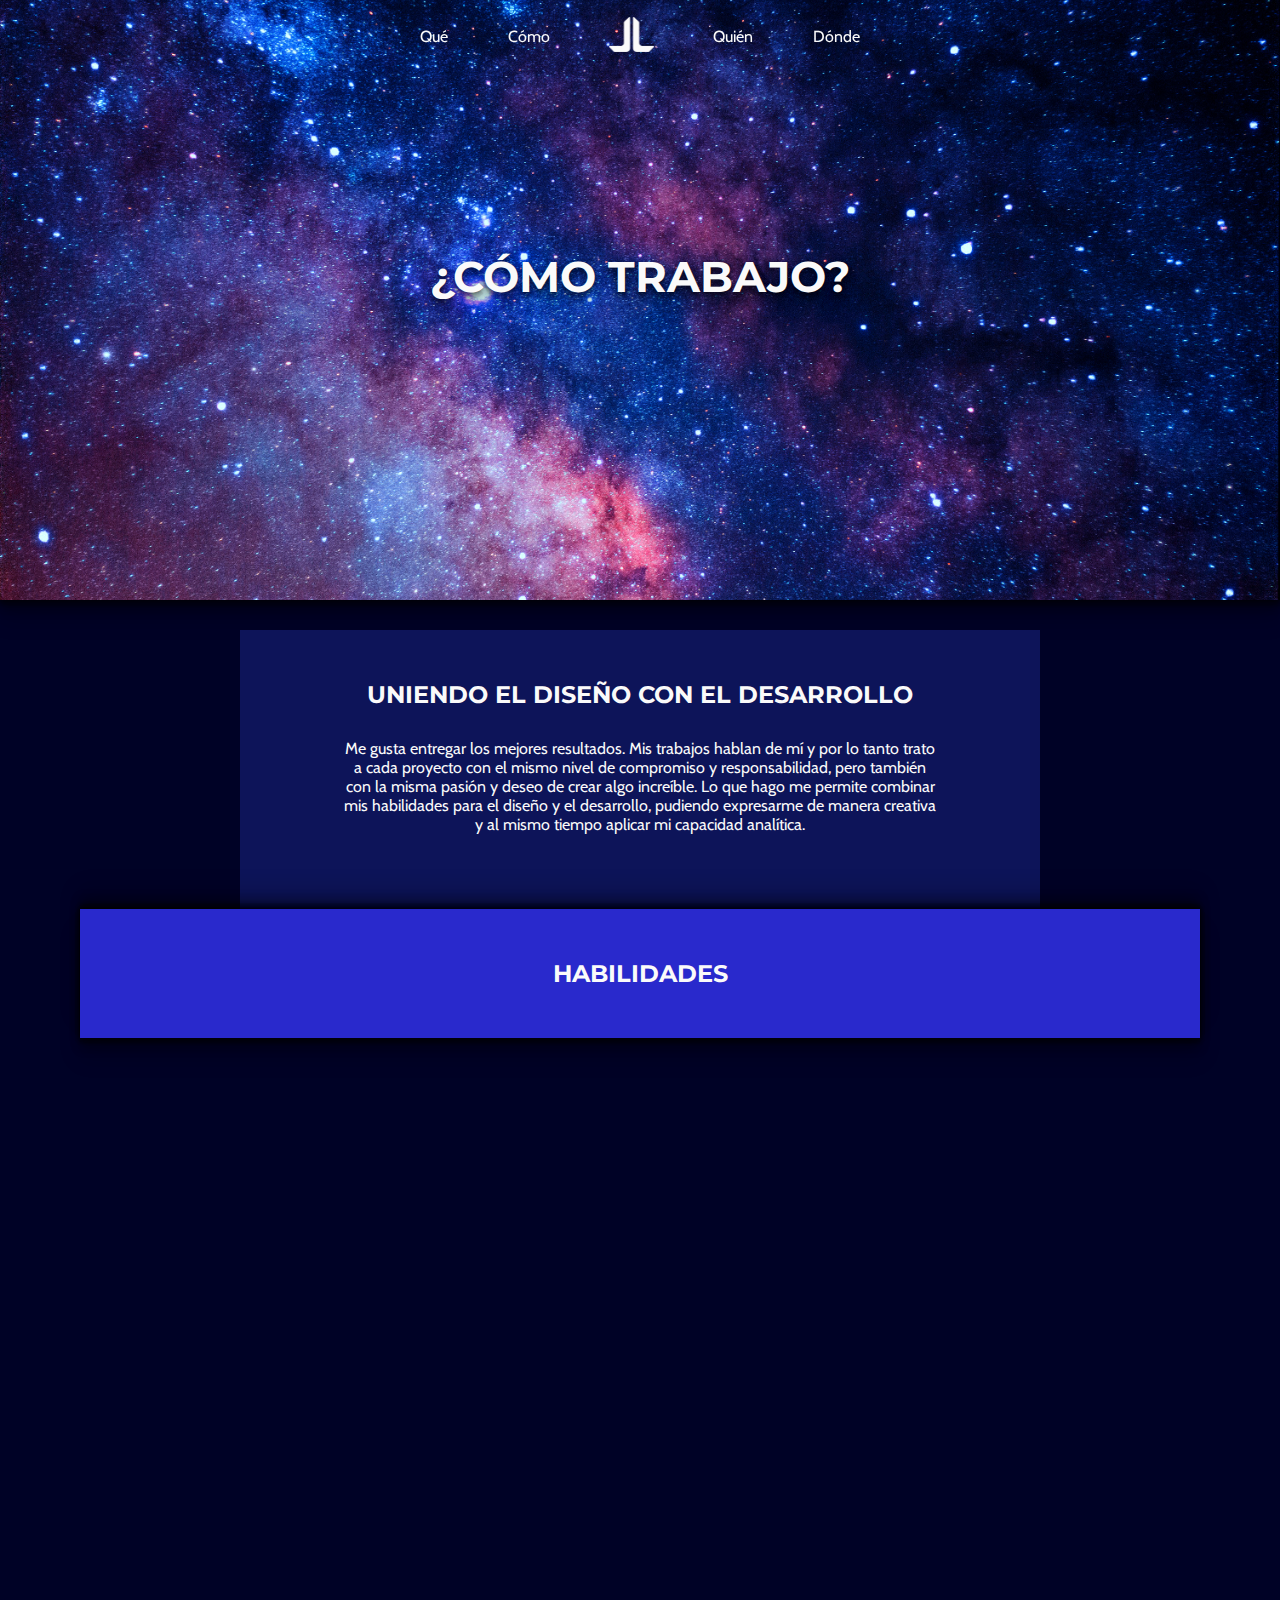
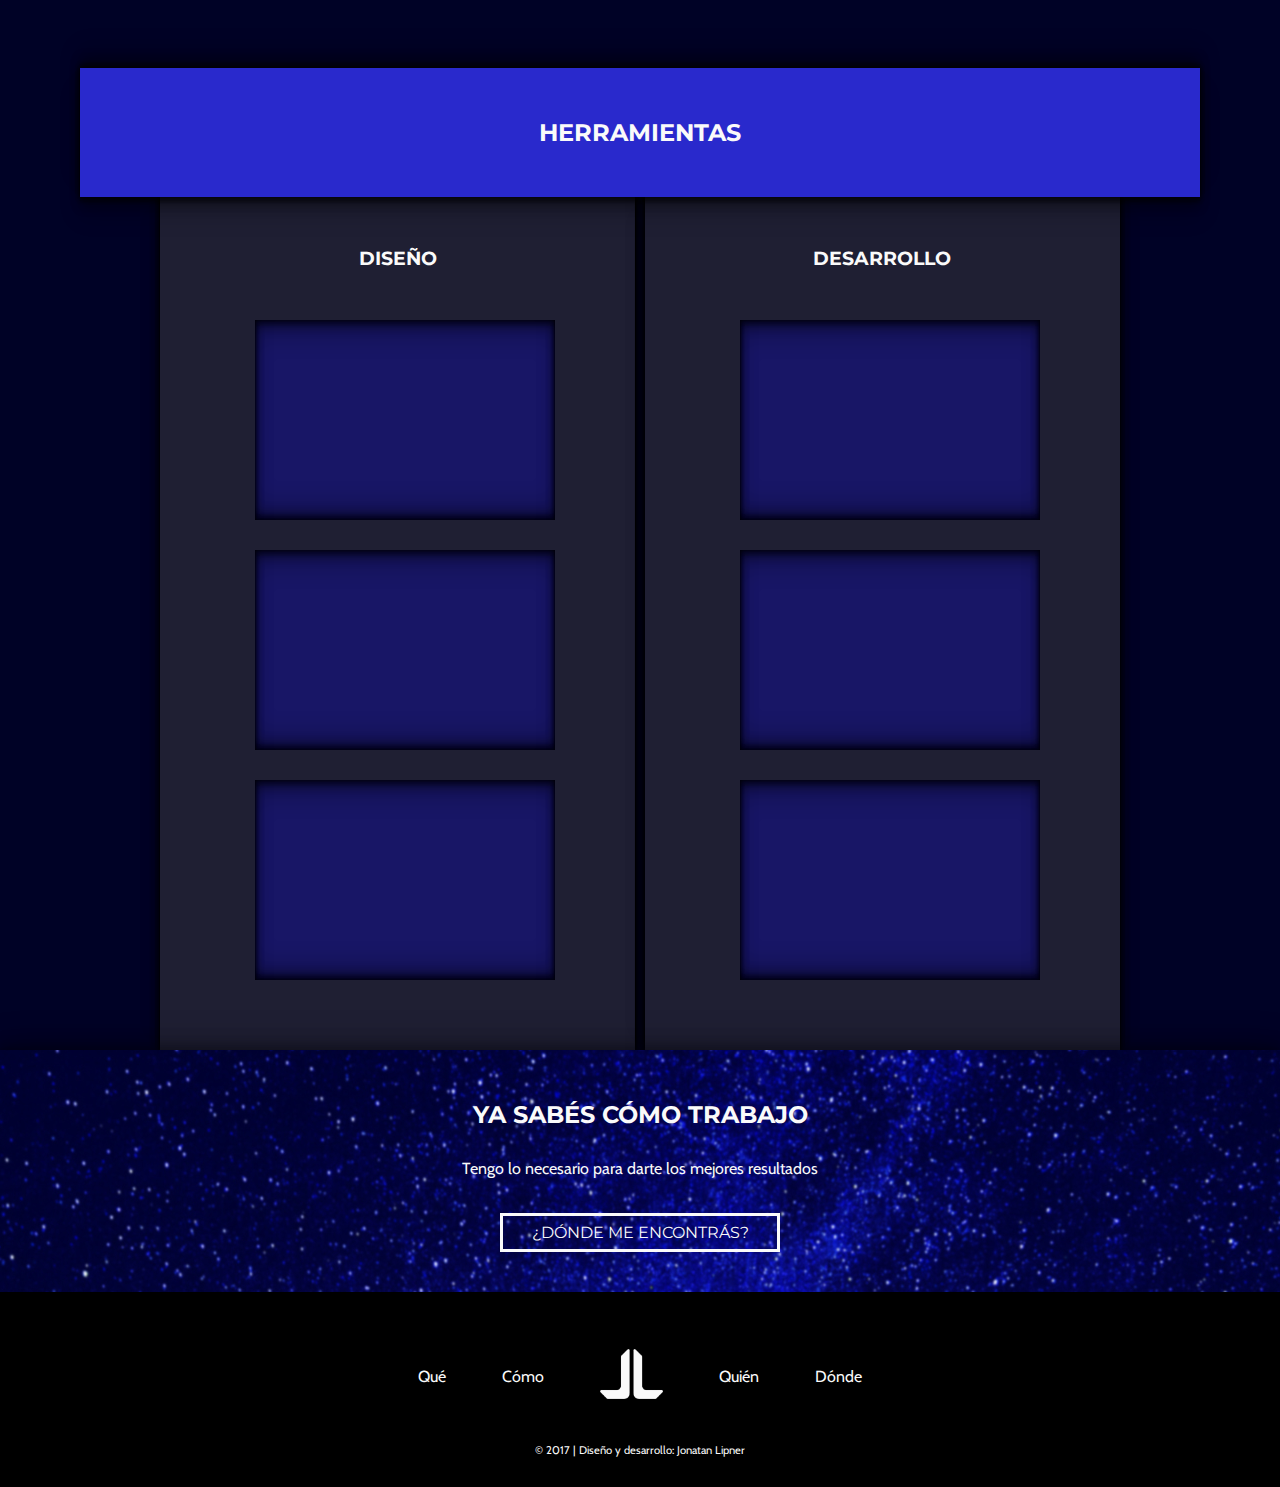
==== commit b1d1ebc1: "done" ====
--- a/pages/how.html
+++ b/pages/how.html
@@ -33,12 +33,9 @@
 			</div>
 		</div>
 		<div class="levelone whobox">
-			<h2>MI NOMBRE ES JONATAN LIPNER...</h2>
+			<h2>UNIENDO EL DISEÑO CON EL DESARROLLO</h2>
 			<div class="bodytext">
-				<p>Soy un diseñador y desarrollador que vive en la Ciudad de Buenos Aires.
-					Me apasionan el diseño y la tecnología, pero también el cine, 
-					los cómics, los videojuegos y la literatura.
-					Si querés conocerme mejor, podés preguntarme...
+				<p>Me gusta entregar los mejores resultados. Mis trabajos hablan de mí y por lo tanto trato a cada proyecto con el mismo nivel de compromiso y responsabilidad, pero también con la misma pasión y deseo de crear algo increíble. Lo que hago me permite combinar mis habilidades para el diseño y el desarrollo, pudiendo expresarme de manera creativa y al mismo tiempo aplicar mi capacidad analítica.
 				</p>
 			</div>	
 		</div>
@@ -49,28 +46,28 @@
 			<div class="levelone skillbox left">
 				<div class="skill skillone">
 					<div class="mask">  
-					<h2>Title</h2>  
-					    <p>Look, just because I don't be givin' no man a foot massage don't make it right for Marsellus to throw Antwone into a glass motherfuckin' house, fuckin' up the way the nigger talks. Motherfucker do that shit to me, he better paralyze my ass, 'cause I'll kill the motherfucker, know what I'm sayin'?</p>  
+					<h2>CREATIVIDAD</h2>  
+					    <p>Busco siempre la forma más creativa de mostrar la información y navegar a través de ella. No temo desafiar lo establecido. Me alimento de todo lo que juego,leo, veo y escucho para desarmarlo, rearmarlo y crear cosas que no se hayan visto antes. Y si alguien ya lo está haciendo, busco la manera de darle el toque de identidad que el cliente necesita.</p>  
 					</div>	
 				</div>
 				<div class="skill skillthree">
 					<div class="mask">  
-					<h2>Title</h2>  
-					    <p>Look, just because I don't be givin' no man a foot massage don't make it right for Marsellus to throw Antwone into a glass motherfuckin' house, fuckin' up the way the nigger talks. Motherfucker do that shit to me, he better paralyze my ass, 'cause I'll kill the motherfucker, know what I'm sayin'?</p>  
+					<h2>ATENCIÓN AL DETALLE</h2>  
+					    <p>Dicen que el buen diseño se nota a simple vista, pero el gran diseño es invisible. Funciona tan bien que es como si no estuviera ahí. Para lograr eso, hace falta revisar los puntos de todas las íes. Nada puede estar fuera de su lugar, ni un pixel de más. Si no es la vía más rápida al éxito, sin dudas es la más segura, porque el secreto del éxito reside en los detalles.</p>  
 					</div>	
 				</div>
 			</div>
 			<div class="levelone skillbox right">
 				<div class="skill skilltwo">
 					<div class="mask">  
-					<h2>Title</h2>  
-					    <p>Look, just because I don't be givin' no man a foot massage don't make it right for Marsellus to throw Antwone into a glass motherfuckin' house, fuckin' up the way the nigger talks. Motherfucker do that shit to me, he better paralyze my ass, 'cause I'll kill the motherfucker, know what I'm sayin'?</p> 
+					<h2>PENSAMIENTO ANALÍTICO</h2>  
+					    <p>Lo más importante para mí es escuchar las necesidades del cliente. Saber qué quiere. Qué espera de su proyecto. Tomo su visión y me pregunto qué es lo que hace falta para llevarla a cabo. Pongo a trabajar los engranajes en mi cabeza para asegurarme de que todo haga lo que debe hacer de la forma más eficiente posible.</p> 
 					</div>		
 				</div>
 				<div class="skill skillfour">
 					<div class="mask">  
-					<h2>Title</h2>  
-					    <p>Look, just because I don't be givin' no man a foot massage don't make it right for Marsellus to throw Antwone into a glass motherfuckin' house, fuckin' up the way the nigger talks. Motherfucker do that shit to me, he better paralyze my ass, 'cause I'll kill the motherfucker, know what I'm sayin'?</p> 
+					<h2>INGENIO</h2>  
+					    <p>Entender cómo funcionan las cosas y entender cómo hacerlas funcionar no alcanza para que un proyecto sea exitoso. Es necesario siempre pensar fuera de la caja, más allá de los límites de nuestras ideas preconcebidas. Veo a cada proyecto como un desafío que requiere de pensamiento lateral para dar todo lo que puede de sí.</p> 
 					</div>		
 				</div>
 			</div>	
@@ -84,24 +81,24 @@
 				<div class="outer">
 					<div class="inner toolone">
 						<div class="mask">  
-						   	<h2>Title</h2>  
-						   	<p>Your Text</p>  
+						   	<h2>LÁPIZ Y PAPEL</h2>  
+						   	<p>Porque lo básico nunca pasa de moda, siempre tengo a mano lápiz y papel para bajar las ideas antes de siquiera prender la computadora.</p>  
 						</div>
 					</div>
 				</div>
 				<div class="outer">
 					<div class="inner tooltwo">
 						<div class="mask">  
-						   	<h2>Title</h2>  
-						   	<p>Your Text</p>  
+						   	<h2>PHOTOSHOP</h2>  
+						   	<p>Cuando todo está en su lugar, es necesario Photoshop para darle la forma final al sitio, y poder verlo antes de ninguna línea de código.</p>  
 						</div>  
 					</div>
 				</div>
 				<div class="outer">
 					<div class="inner toolthree">
 						<div class="mask">  
-						   	<h2>Title</h2>  
-						   	<p>Your Text</p>  
+						   	<h2>PROTOTIPOS</h2>  
+						   	<p>A veces es necesario ver las páginas en acción lo antes posible. Para saber cómo se va a comportar el sitio antes de implementarlo, realizo un prototipo que te ayuda a navegarlo como si ya estuviera en la web</p>  
 						</div>
 					</div>
 				</div>		
@@ -111,24 +108,24 @@
 				<div class="outer">
 					<div class="inner toolone">
 						<div class="mask">  
-						   	<h2>Title</h2>  
-						   	<p>Your Text</p>  
+						   	<h2>HTML5 Y CSS3</h2>  
+						   	<p>Los lenguajes de marcado son la base de todo sitio. Con ellos estructuro lo que van a ver tus visitas y cómo van a verlo para que tengan la mejor experiencia.</p>  
 						</div>
 					</div>
 				</div>
 				<div class="outer">
 					<div class="inner tooltwob">
 						<div class="mask">  
-						   	<h2>Title</h2>  
-						   	<p>Your Text</p>  
+						   	<h2>JAVASCRIPT</h2>  
+						   	<p>Si HTML es el contenido y CSS la forma, Javascript es sin duda alguna el alma de los proyectos, la llama que los anima. A través de sus librerías, puedo conseguir que tu sitio se comporte exactamente como querés.</p>  
 						</div>
 					</div>
 				</div>
 				<div class="outer">
 					<div class="inner toolthree">
 						<div class="mask">  
-						   	<h2>Title</h2>  
-						   	<p>Your Text</p>  
+						   	<h2>PHP, SQL, CMS</h2>  
+						   	<p>Si tu sitio lo necesita, puedo usar PHP para darte nuevas funcionalidades, SQL para crear bases de datos y sitios como Wordpress para gestionar los contenidos.</p>  
 						</div>
 					</div>
 				</div>			
--- a/stylesheets/general.css
+++ b/stylesheets/general.css
@@ -89,7 +89,7 @@
 .container {
 	height: auto;
 	max-width: 100%;
-	background-color: #000229;
+	background-color: #000226;
 }
 
 .container a {
@@ -117,14 +117,14 @@
 	margin: auto;
 	padding-bottom: 40px;
 	position: relative;
-	background-color: midnightblue;
+	background-color: #0d1459;
 }
 
 .leveltwo {
 	margin: auto;
 	padding-bottom: 40px;
 	position: relative;
-	background-color: #1f1f8c;
+	background-color: #2929cc;/*#171b4d*/
 	z-index: 20;
 	-moz-box-shadow: 
 	0 6px 1px rgba(0,0,0,.1),
@@ -176,7 +176,7 @@
 .levelthree {
 	margin: auto;
 	position: relative;
-	background-color: #2525a8;
+	background-color: #1f1f33;
 	box-shadow: 0 6px 1px rgba(0,0,0,.1),
                0 0 5px rgba(0,0,0,.1),
                0 1px 3px rgba(0,0,0,.3),
--- a/stylesheets/pages.css
+++ b/stylesheets/pages.css
@@ -53,7 +53,7 @@
 .poemcon p {
 	font-family: 'Cabin', sans-serif;
 	font-style: italic;
-	font-size: 1.1em;
+	font-size: 1.3em;
 	color: #fafafa;
 	text-shadow: 0 6px 1px rgba(0,0,0,.1),
             0 0 5px rgba(0,0,0,.1),
@@ -84,14 +84,14 @@
 }
 
 .design-devbox {
-	height: 250px;
+	height: 320px;
 	max-width: 1120px;
 	margin: auto;
-	background-color: #1f1f8c;
+	background-color: #2929cc;
 }
 
 .desdev-box {
-	height: 250px;
+	height: 320px;
 	width: 0;
 	margin: auto;
 	overflow: hidden;
@@ -123,21 +123,12 @@
 }
 
 .cardcon {
-	height: 250px;
-}
-
-.cardcon p {
+	height: 300px;
 	padding-top: 10px;
-	padding-bottom: 10px;
-	text-align: center;
-	font-family: 'Montserrat', sans-serif;
-	color: #fafafa;
-	font-size: 1.1em;
-	text-shadow: none;
 }
 
 .card {
-	height: 200px;
+	height: 300px;
 	width: 200px;
 	margin: auto;
 	transform-style: preserve-3d;
@@ -145,23 +136,23 @@
 }
 
 .front {
-	background-color: #2525a8;
+	background-color: #1f1f33;
 }
 
 .front img {
-	height: 200px;
+	height: 300px;
 	width: 200px;
-	border-radius: 10px;
+	border-radius: 3px;
 }
 
 .back {
-	background-color: #2525a8;
+	background-color: #1f1f33;
 }
 
 .back img {
-	height: 200px;
+	height: 300px;
 	width: 200px;
-	border-radius: 10px;
+	border-radius: 3px;
 }
 
 
@@ -287,7 +278,7 @@
 	max-width: 600px;
 	z-index: 25;
 	position: relative;
-	background-color: #2525a8;
+	background-color: #2929cc;
 }
 
 .carrousample {
@@ -324,7 +315,24 @@
 	height: auto;
 	max-width: 1120px;
 	overflow: auto;
-	background-color: #1f1f8c;
+	background-color: #1f1f33;
+}
+
+.title {
+	position: absolute;
+	display: none;
+	transition: all 0.5 ease;
+}
+
+.title.selected {
+	position: relative;
+	display: block;	
+}
+
+.descriptbox {
+	height: auto;
+	max-width: 900px;
+	margin: auto;
 }
 
 .descriptimg{
@@ -394,16 +402,27 @@
             0 20px 20px rgba(0,0,0,.15);
 }
 
-.descriptbox{
+.descripttext{
 	height: auto;
 	max-width: 40%;
 	float: right;
+}
+
+.descript {
+	position: absolute;
+	display: none;
+	transition: all 0.5 ease;
 }
 
 .descript p {
 	text-shadow: none;
 	text-align: justify;
 	padding: 30px;
+}
+
+.descript.selected {
+	position: relative;
+	display: block;	
 }
 
 
@@ -444,7 +463,6 @@
 
 /*------------ SKILLS/TOOLS -------------*/
 
-
 .magicboxcon {
 	height: auto;
 	width: 960px;
@@ -487,7 +505,7 @@
     color: #fafafa;
     text-align: center;
     position: relative;
-    font-size: 17px;
+    font-size: 1.2em;
     padding: 10px;
     margin: 20px 0 0 0
 }
@@ -495,7 +513,7 @@
 .skill p {
     font-family: Georgia, serif;
     font-style: italic;
-    font-size: 12px;
+    font-size: 1em;
     position: relative;
     color: #fff;
     padding: 10px 20px 20px;
@@ -627,6 +645,7 @@
 .magicbox {
 	height: auto;
 	width: 49.5%;
+	background-color: #1f1f33;
 }
 
 .magicbox:hover h3 {
@@ -828,7 +847,7 @@
 	padding-bottom: 20px;
 	z-index: 25;
 	clear: both;
-	background-color: #2525a8;
+	background-color: #2929cc;
 }
 
 
@@ -948,8 +967,9 @@
 }
 
 .bio p  {
-	padding: 30px;
-	margin-top: 21%;
+	padding-left: 30px;
+	padding-bottom: 30px;
+	padding-right: 30px;
 	text-shadow: none;
 	text-align: justify;	
 }
@@ -961,7 +981,7 @@
 	max-width: 1040px;
 	padding-bottom: 0;
 	z-index: 25;
-	background-color: #2525a8;
+	background-color: #2929cc;
 }
 
 .funcon p {
@@ -981,33 +1001,31 @@
 .funfacts {
 	margin: auto;
 	padding: 8px;
+	flex-direction: row;
 }
 
 .funfacts li {
-	height: 50px;
+	height: auto;
+	margin: 5px;
 	transition: box-shadow 0.5s ease;
 }
 
 .funfacts p {
-	transition: all 0.5s ease;
-}
-
-.funfacts li:hover {
-	background-color: #fafafa;
-	box-shadow: 
-  			0 6px 1px rgba(0,0,0,.1),
-            0 0 5px rgba(0,0,0,.1),
-            0 1px 3px rgba(0,0,0,.3),
-            0 3px 5px rgba(0,0,0,.2),
-            0 5px 10px rgba(0,0,0,.25),
-            0 10px 10px rgba(0,0,0,.2),
-            0 20px 20px rgba(0,0,0,.15);
+	font-family: 'Montserrat', sans-serif;
+	color: #fafafa;
+	font-size: 1em;
+	text-transform: uppercase;
+	transition: text-shadow 0.5s ease;
 }
 
 .funfacts li:hover p {
-	color: #2525a8;
-	font-size: 1.1em;
-	text-transform: uppercase;
+	text-shadow: 0 6px 1px rgba(0,0,0,.1),
+               0 0 5px rgba(0,0,0,.1),
+               0 1px 3px rgba(0,0,0,.3),
+               0 3px 5px rgba(0,0,0,.2),
+               0 5px 10px rgba(0,0,0,.25),
+               0 10px 10px rgba(0,0,0,.2),
+               0 20px 20px rgba(0,0,0,.15);
 }
 
 .mobifunfacts {
@@ -1017,30 +1035,28 @@
 }
 
 .mobifunfacts li {
-	height: 50px;
+	height: auto;
+	width: 100px;
+	margin: 5px;
 	transition: box-shadow 0.5s ease;
 }
 
 .mobifunfacts p {
-	transition: all 0.5s ease;
-}
-
-.mobifunfacts li:hover {
-	background-color: #fafafa;
-	box-shadow: 
-  			0 6px 1px rgba(0,0,0,.1),
-            0 0 5px rgba(0,0,0,.1),
-            0 1px 3px rgba(0,0,0,.3),
-            0 3px 5px rgba(0,0,0,.2),
-            0 5px 10px rgba(0,0,0,.25),
-            0 10px 10px rgba(0,0,0,.2),
-            0 20px 20px rgba(0,0,0,.15);
+	font-family: 'Montserrat', sans-serif;
+	color: #fafafa;
+	font-size: 1em;
+	text-transform: uppercase;
+	transition: text-shadow 0.5s ease;
 }
 
 .mobifunfacts li:hover p {
-	color: #2525a8;
-	font-size: 1.1em;
-	text-transform: uppercase;
+	text-shadow: 0 6px 1px rgba(0,0,0,.1),
+               0 0 5px rgba(0,0,0,.1),
+               0 1px 3px rgba(0,0,0,.3),
+               0 3px 5px rgba(0,0,0,.2),
+               0 5px 10px rgba(0,0,0,.25),
+               0 10px 10px rgba(0,0,0,.2),
+               0 20px 20px rgba(0,0,0,.15);
 }
 
 .facts p {
@@ -1053,6 +1069,7 @@
 .historybox {
 	height: auto;
 	max-width: 960px;
+	background-color: #1f1f33;
 }
 
 .hitbox {
@@ -1064,37 +1081,77 @@
 }
 
 .date {
-	height: 100px;
+	height: 60px;
 	width: 20%;
 	float: left;
 	background-color: #2525a8;
 }
 
 .date p {
-	line-height: 100px;
-	font-size: 200%;
+	line-height: 60px;
+	font-size: 150%;
 }
 
 .hit {
-	height: 100px;
+	height: 60px;
 	width: 78%;
-	padding: 20px;
+	padding-left: 20px;
+	padding-right: 20px;
 	float: right;
 	overflow: hidden;
 	background-color: dodgerblue;
-	transition: height 1s ease;
-}
-
-.hit p {
+	transition: height 0.5s ease;
+}
+
+.hittitle {
+	display: block
+}
+
+.hittitle h3 {
+	font-size: 1.5em;
+	float: left;
+	padding-top: 15px;
+}
+
+.hit img {
+	height: 50px;
+	width: 50px;
+	float: right;
+	padding-top: 12px;
+	transition: transform 0.5s ease;
+
+}
+
+.hittext {
+	clear: both;
+}
+
+.hittext p {
 	color: #fafafa;
-	font-size: 200%;
+	font-size: 100%;
 	text-shadow: none;
 	text-align: justify;
 	transition: font-size 0.6s ease;
 }
 
-.hit:hover {
-	height: 300px;
+#hitone:hover, 
+#hitfour:hover, 
+#hitfive:hover {
+	height: 170px;
+}
+
+#hittwo:hover, #hitthree:hover  {
+	height: 150px;
+}
+
+#hitsix:hover {
+	height: 190px;
+}
+
+
+
+.hit:hover img {
+	transform: rotate(-90deg);
 }
 
 .hit:hover p {
@@ -1132,10 +1189,6 @@
 
 /*------------- FORM -------------*/
 
-.formcon {
-	margin-top: 30px;
-}
-
 .formbox {
 	width: 80%;
 	margin: auto;
@@ -1201,6 +1254,20 @@
 input[type="submit"]:hover {
 	background-color: dodgerblue;
 	border: 3px solid dodgerblue;
+	text-shadow: 0 6px 1px rgba(0,0,0,.1),
+            0 0 5px rgba(0,0,0,.1),
+            0 1px 3px rgba(0,0,0,.3),
+            0 3px 5px rgba(0,0,0,.2),
+            0 5px 10px rgba(0,0,0,.25),
+            0 10px 10px rgba(0,0,0,.2),
+            0 20px 20px rgba(0,0,0,.15);
+	box-shadow: 0 6px 1px rgba(0,0,0,.1),
+               0 0 5px rgba(0,0,0,.1),
+               0 1px 3px rgba(0,0,0,.3),
+               0 3px 5px rgba(0,0,0,.2),
+               0 5px 10px rgba(0,0,0,.25),
+               0 10px 10px rgba(0,0,0,.2),
+               0 20px 20px rgba(0,0,0,.15);
 }
 
 .mobiformbox {
--- a/stylesheets/mobile.css
+++ b/stylesheets/mobile.css
@@ -66,7 +66,7 @@
 }
 
 .design-devbox, .desdev-box {
-	height: 800PX;
+	height: 970px;
 }
 
 .desdev-box {
@@ -86,6 +86,10 @@
 	padding-top: 900px;
 }
 
+.cardcon {
+	margin-bottom: 20px;
+}
+
 .whatbox {
 	display: none;
 }
@@ -96,20 +100,29 @@
 
 
 /*--------- WHAT ------------*/
+
+.carrousample img {
+	height: 50px;
+}
+
+.sitebox {
+	width: auto;
+}
 
 .descriptimg{
 	height: auto;
 	width: 100%;
 	margin: auto;
-	display: block;
-}
-
-.descriptbox{
+	margin-bottom: 20px;
+	display: block;
+}
+
+.descripttext{
 	height: auto;
-	max-width: 80%;
-	margin: auto;
-	display: block;
-	float: none;
+	max-width: 100%;
+	margin: auto;
+	display: block;
+	float: left;
 }
 
 .descriptbox p {
@@ -162,20 +175,33 @@
 	float: none;
 }
 
+.bio p {
+	text-align: center;
+}
+
 .funbox {
 	width: 100%;
+	padding-bottom: 20px;
 }
 
 .funfacts {
 	display: none;
 }
 
+.mobifunfacts li:hover {
+	height: auto;
+}
+
+.mobifunfacts li:hover p {
+	padding-bottom: 5px;
+}
+
 .mobifunfacts {
 	display: block;
 }
 
 .date {
-	height: 100px;
+	height: 60px;
 	width: 80%;
 	margin: auto;
 	float: none;
@@ -188,16 +214,31 @@
 	float: none;
 }
 
-.hit p {
-	font-size: 2em;
-}
-
-.hit:hover {
-	height: 500px;
-}
-
-.hit:hover p {
-	font-size: 1.3em;
+.hit img {
+	display: none;
+}
+
+#hitfour {
+	height: 80px;
+}
+
+.hittitle h3 {
+	font-size: 1em;
+	padding-top: 5px;
+}
+
+#hitone:hover, 
+#hitfour:hover, 
+#hitfive:hover {
+	height: 280px;
+}
+
+#hittwo:hover, #hitthree:hover  {
+	height: 250px;
+}
+
+#hitsix:hover {
+	height: 290px;
 }
 
 /*--------- WHERE ------------*/
@@ -234,3 +275,20 @@
 	border: 3px solid dodgerblue;
 	background-color: dodgerblue;
 }
+
+.formcon:hover input[type="submit"] {
+	text-shadow: 0 6px 1px rgba(0,0,0,.1),
+            0 0 5px rgba(0,0,0,.1),
+            0 1px 3px rgba(0,0,0,.3),
+            0 3px 5px rgba(0,0,0,.2),
+            0 5px 10px rgba(0,0,0,.25),
+            0 10px 10px rgba(0,0,0,.2),
+            0 20px 20px rgba(0,0,0,.15);
+	box-shadow: 0 6px 1px rgba(0,0,0,.1),
+               0 0 5px rgba(0,0,0,.1),
+               0 1px 3px rgba(0,0,0,.3),
+               0 3px 5px rgba(0,0,0,.2),
+               0 5px 10px rgba(0,0,0,.25),
+               0 10px 10px rgba(0,0,0,.2),
+               0 20px 20px rgba(0,0,0,.15);
+}
